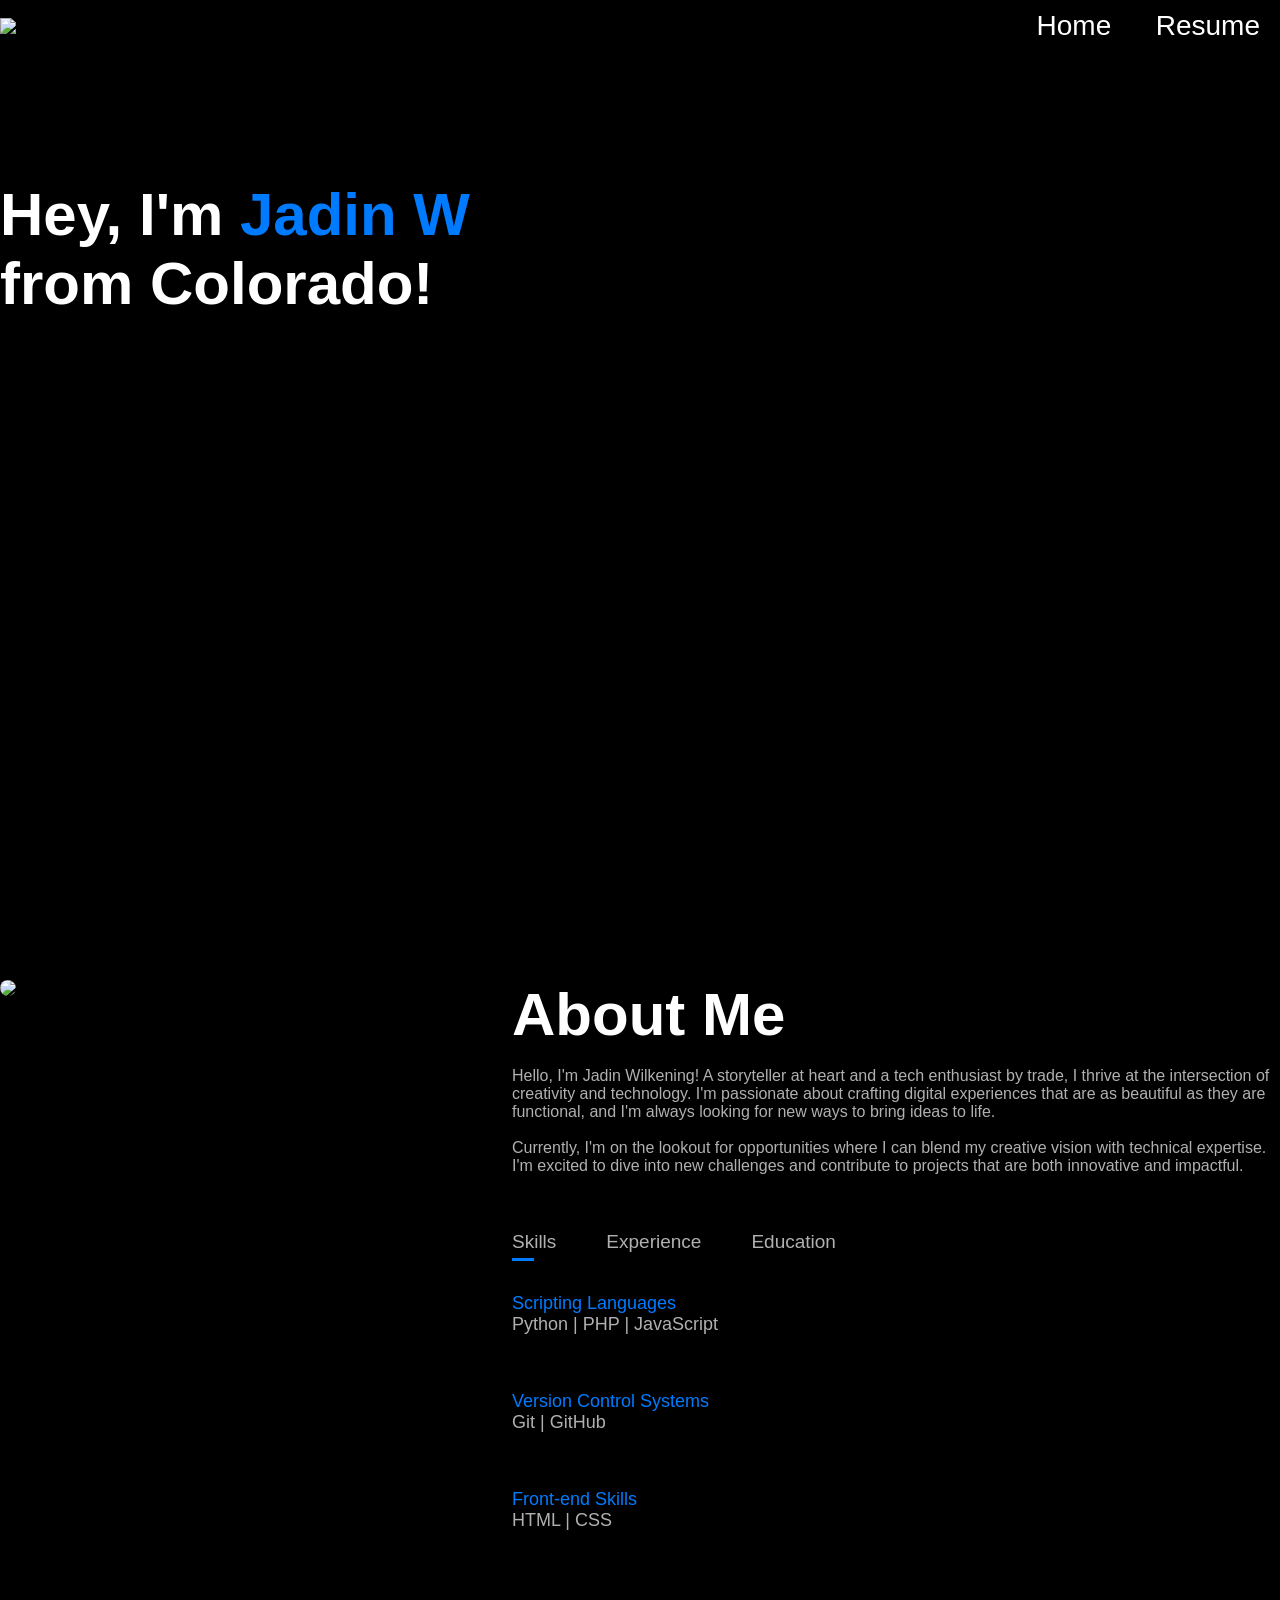
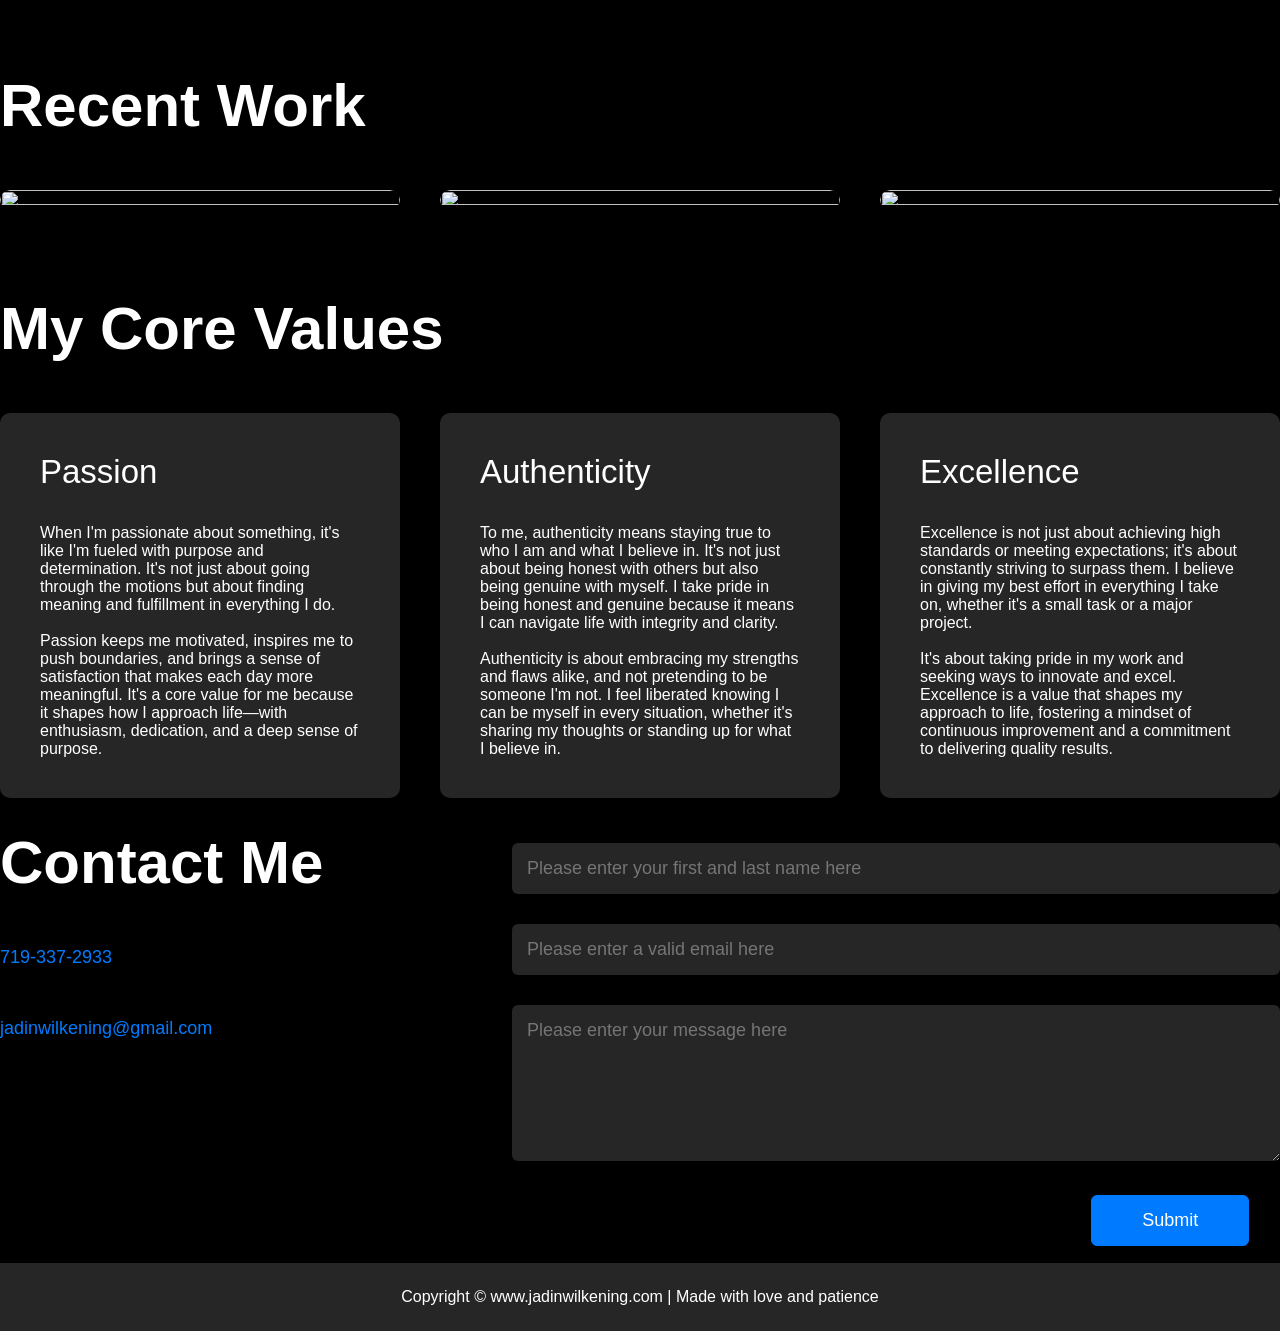
==== index.html @ 4c8c70b4 "display resume and home page only" ====
<!DOCTYPE html>
<html lang="en">
<head>
        <meta charset = "UTF-8">
        <meta http-equiv="X-UA-Compatible" content=" IE=edge">
        <meta name = "viewpoint" content ="width=device-width, initial-sc ale=1.0">
        <title>Jadin Wilkening's Website</title>
        <link rel="stylesheet" href="style.css">
        <script src="https://kit.fontawesome.com/b607d9895c.js" crossorigin="anonymous"></script>
</head>
<body>
<div id="header">
    <div class="container">
        <nav>
            <img src="pics/JW Logo Design.png" class="logo">
            <ul id="sidemenu">
                <li><a href="index.html">Home</a></li>
                <!--<li><a href="bio.html">Bio & Blog</a></li>-->
                <li><a href="resume.html">Resume</a></li>
                <!--<li><a href="projects.html">Projects</a></li>
                <li><a href="inspirations.html">Inspirations</a></li>
                <li><a href="blog.html">Blog</a></li>
                <li><a href="#contact">Contact</a></li>-->
              <!-- struggling with the small screen html features
                 <i class="fa-solid fa-xmark" onclick="closemenu()"></i>   -->
            </ul>
            <!---------- struggling with the small screen html features     
            <i class="fa-solid fa-bars" onclick="openmenu()"></i>    -->
        </nav>
        <!--Adding in a section to display a popup disclaimer message
        <div id="popup-message">
            <p>Thanks for stopping by jadinwilkening.com!<br>
            <br>This site is a work in progress as I continue to learn and improve. I appreciate your patience and understanding as I continue to enhance this page each day.<br>
            <br>If you have any feedback, feel free to let me know!</p>
            <button onclick="closePopup()">Close</button>
        </div>-->
    
        <script src="scripts.js"></script>

        <div class="header-text">
          <!-- Might add a job title later  <p>Web Developer</p> -->
            <h1>Hey, I'm <span>Jadin W</span><br> from Colorado!</h1>
        </div>
        <!--<div class="header-headshot">
            <img src="pics/JW Headshot3.png">-->
        </div>
    </div>
</div>
<!-------about section--------->
<div id="about">
    <div class="container">
        <div class="row">
            <div class="about-col-1">
                <img src="pics/JW Headshot.JPG">
            </div>
            <div class="about-col-2">
                <h1 class="sub-title">About Me</h1>
                <br><p>Hello, I'm Jadin Wilkening! A storyteller at heart and a tech enthusiast by trade, I thrive at the intersection of creativity and technology. I'm passionate about crafting digital experiences that are as beautiful as they are functional, and I'm always looking for new ways to bring ideas to life.

                    <br><br>Currently, I'm on the lookout for opportunities where I can blend my creative vision with technical expertise. I'm excited to dive into new challenges and contribute to projects that are both innovative and impactful.
                </p><br><br>

                <div class="tab-titles">
                    <p class="tab-links active-link" onclick="opentab('skills')">Skills</p>
                    <p class="tab-links"onclick="opentab('experience')">Experience</p>
                    <p class="tab-links"onclick="opentab('education')">Education</p>
                </div>
                <div class="tab-contents active-tab" id="skills">
                    <ul>
                        <li><span>Scripting Languages</span><br>Python | PHP | JavaScript</li>
                        <br><br><li><span>Version Control Systems</span><br>Git | GitHub</li>
                        <br><br><li><span>Front-end Skills</span><br>HTML | CSS </li>
                    </ul>
                </div>
                <div class="tab-contents"id="experience">
                    <ul>
                        <li>NASA | Disasters Program Intern<span><br>06/2023 - 05/2024</span></li>
                        <li>Randolph College | Presidential Ambassador<span><br>08/2022 - 05/2024</span></li>
                        <li>Randolph College | IT Help Desk Student Employee<span><br>08/2022 - 05/2024</span></li>
                        <li>NASA Proposal Writing and Evaluation Experience | Data Engineer Intern<span><br>09/2022 - 12/2022</span></li>
                        <li>London Computer Systems | Product Support Specialist<span><br>09/2021 - 03/2022</span></li>
                        <li>NASA L'Space Mission Concept Academy | Lead Business Administrator Intern<span><br>09/2021 - 12/2021</span></li>
                        <li>NASA Community College Aerospace Scholars | Project Manager Intern<span><br>08/2019 - 02/2020</span></li>
                    </ul>
                </div>
                <div class="tab-contents"id="education">
                    <ul>
                        <li><span>Randolph College | Completed 2024 </span><br> Bachelor of Science: Computer Science & Mathematics</li>
                        <br><br><li><span>Pikes Peak Community College | 2019-2021 </span><br>General Education Courses</li>
                        <br><br><li><span>The Art Institute of Colorado | 2017-2019</span><br>Media Arts & Animation</li>
                    </ul>
                </div>
            </div>
        </div>
    </div>
</div>
<!--- --------------portfolio section------------------ -->

<div id="portfolio">
    <h1 class="sub-title">Recent Work</h1>
    <div class="work-list">
        <div class="work">
            <img src="pics/JW WFH Desk.JPG">
            <div class="layer">
                <h3>www.jadinwilkening.com</h3>
                <p><br><br>Welcome to my personal website, crafted entirely from scratch! This digital portfolio showcases all my projects and serves as a central hub for my work and personal blog. With my recent web development experience, I challenged myself to build this site fully independently. 
                    <br><br>This website is a testament to my skills and growth in web development, and I’m thrilled to share it with you. Thank you for visiting, and I hope you enjoy exploring www.jadinwilkening.com</p>
                <!-- I dont think I need a learn more tab
                 <a href="https://drive.google.com/file/d/1hcOnBJPm8DzK_xiJg6b8cZF6_H8tLyKQ/view?usp=sharing"><i class="fa-solid fa-arrow-up-right-from-square"></i></a> -->
            </div>
        </div>
        <div class="work">
            <img src="pics/JW Pixar Balls.jpg">
            <div class="layer">
                <h3>STEM to Screen: <br> Exploring the Math and Science Behind Pixar's RenderMan</h3>
                <p><br><br>For my senior thesis, I delved into the transformative impact of mathematics and sciences on computer-generated animation, focusing on Pixar’s RenderMan software. Driven by my passion for the intersection of art and technology, 
                    I spent seven weeks meticulously researching and preparing this project. 
                    
                    <br><br>I examined techniques in set design, lighting, crowd simulations, 3D modeling, and hair simulations, uncovering how mathematical principles and artistic creativity converge in animation.
                    This research culminated in both an essay and a presentation, which I was honored to present at the Symposium of Artists and Scholars at Randolph College in April 2024.</p>
                <a href="https://drive.google.com/file/d/1hcOnBJPm8DzK_xiJg6b8cZF6_H8tLyKQ/view?usp=sharing"><i class="fa-solid fa-arrow-up-right-from-square"></i></a>
            </div>
            <!--<a href="projects.html" class="btn">See More</a>-->
        </div>
        <div class="work">
            <img src="pics/FDC Duality Pose.jpg">
            <div class="layer">
                <h3>Rhythms of Renewal: <br> A Student Produced Dance Concert</h3>
                <p>As President of The Dance Group at Randolph College, I played a key role in revitalizing our cherished student-produced fall dance concert. Working alongside a dedicated team, we faced the challenge of organizing and producing a collegiate-level dance performance. Together, we passionately brought forth an evening that celebrated the themes of community, rebirth, and reconnection.

                <br><br>I invite you to join us for a transformative experience, where artistry meets resilience in a celebration of unity. This performance is a testament to our unwavering commitment to the arts and our community, showcasing the profound impact of collaborative effort and artistic expression.</p>
                <a href="https://drive.google.com/file/d/1aIFrjYBA9STAyVbB8Sd0lpn72Be6n6-9/view?usp=sharing"><i class="fa-solid fa-arrow-up-right-from-square"></i></a>
            </div>
        </div>
    </div>
</div>
<!--- --------------core values section --------- -->

<div id="services">
    <div class="container">
        <h1 class="sub-title">My Core Values</h1>
        <div class="services-list">
            <div>
                <i class="fa-solid fa-dove"></i>
                <h2>Passion</h2>
                <p><br>
                    When I'm passionate about something, it's like I'm fueled with purpose and determination. It's not just about going through the motions but about finding meaning and fulfillment in everything I do. 
                    <br><br>Passion keeps me motivated, inspires me to push boundaries, and brings a sense of satisfaction that makes each day more meaningful. It's a core value for me because it shapes how I approach life—with enthusiasm, dedication, and a deep sense of purpose.  
                </p>
                <!--Not sure if I want to add the little 'learn more button yet'
                <a href="#">Learn More</a>-->
            </div>
            <div>
                <i class="fa-solid fa-face-smile"></i>
                <h2>Authenticity</h2>
                <p ><br>
                    To me, authenticity means staying true to who I am and what I believe in. It's not just about being honest with others but also being genuine with myself. I take pride in being honest and genuine because it means I can navigate life with integrity and clarity. <br><br> Authenticity is about embracing my strengths and flaws alike, and not pretending to be someone I'm not. 
                    I feel liberated knowing I can be myself in every situation, whether it's sharing my thoughts or standing up for what I believe in.  
                </p>
                <!--Not sure if I want to add the little 'learn more button yet'
                <a href="#">Learn More</a>-->
            </div>
            <div>
                <i class="fa-solid fa-ranking-star"></i>
                <h2>Excellence</h2>
                <p><br>
                    Excellence is not just about achieving high standards or meeting expectations; it's about constantly striving to surpass them. I believe in giving my best effort in everything I take on, whether it's a small task or a major project. 
                    <br><br>It's about taking pride in my work and seeking ways to innovate and excel. Excellence is a value that shapes my approach to life, fostering a mindset of continuous improvement and a commitment to delivering quality results. 
                </p>
                <!--Not sure if I want to add the little 'learn more button yet'
                <a href="#">Learn More</a>-->
            </div>
        </div>
    </div>
</div>
<!--- -------------------- contact section ---------------------------- -->
<div id="contact">
    <div id="container">
        <div class="row">
            <div class="contact-left">
                <h1 class="sub-title">Contact Me</h1>
                <p><i class="fa-solid fa-phone"></i>   719-337-2933</p>
                <p><i class="fa-regular fa-envelope"></i>   jadinwilkening@gmail.com</p>
                <br><div class="social-icons">
                    <a href="https://www.linkedin.com/in/jadinwilkening/"><i class="fa-brands fa-linkedin"></i></a>
                    <a href="https://x.com/jadinwilkening?s=21"><i class="fa-brands fa-x-twitter"></i></a>
                    <a href="https://www.instagram.com/jadinwilkening?igsh=bzlnb3hmMXVqdHZ0&utm_source=qr"><i class="fa-brands fa-instagram"></i></a>
                    <a href="https://www.tiktok.com/@jadinwilkening?_t=8nMhTRgLX5O&_r=1"><i class="fa-brands fa-tiktok"></i></a>
                    <a href="https://www.facebook.com/jadin.wilkening?mibextid=LQQJ4d"><i class="fa-brands fa-facebook"></i></a>
                    <a href="https://pin.it/1CAAz1APn"><i class="fa-brands fa-pinterest"></i></a>
                    <a href="https://open.spotify.com/playlist/6Gitu2gScVK8imSSgnOcvY?si=537473ad0ef44c93"><i class="fa-solid fa-podcast"></i></a>
                </div>
            </div>
            <div class="contact-right">
            <script src="script.js"></script>
                <form id="submit-to-google-sheet">
                    <input type="text" name="Name" placeholder="Please enter your first and last name here" required>
                    <input type="email" name="Email" placeholder="Please enter a valid email here" required>
                    <textarea name="Message" rows="6" placeholder="Please enter your message here" required></textarea>
                    <button type="submit" class="btn btn2">Submit</button>
                </form>
                <div class="spinner" id="spinner"></div>
                <script src="script.js"></script>
                <span id="msg"></span>
            </div>
        </div>
    </div>

    <div class="copyright">
        <p> Copyright &copy; www.jadinwilkening.com | Made with love and patience <i class="fa-regular fa-heart"></i> </p>
    </div>
</div>

<script>

    var tablinks = document.getElementsByClassName("tab-links");
    var tabcontents = document.getElementsByClassName("tab-contents");
    
    function opentab(tabname){
        for(tablink of tablinks){
            tablink.classList.remove("active-link");
        }
        for(tabcontent of tabcontents){
            tabcontent.classList.remove("active-tab");
        }
        event.currentTarget.classList.add("active-link");
        document.getElementById(tabname).classList.add("active-tab");
}


</script>

<script>

    var sidemenu = document.getElementById("sidemenu");

    function openmenu(){
        sidemenu.style.right= "0";
    }

    function closemenu(){
        sidemenu.style.right= "-200px";
    }
</script>
<script>
    const scriptURL = 'https://script.google.com/macros/s/AKfycbwPX01964cPPDcq7h5KiuIlE87TuwpCnG3T-VDoyzY2LSHL8Mcc45ZLJ0iFxOjZ8Dw_xw/exec'
    const form = document.forms['submit-to-google-sheet']
    const msg = document.getElementById("msg")
  
    form.addEventListener('submit', e => {
      e.preventDefault()
      fetch(scriptURL, { method: 'POST', body: new FormData(form)})
        .then(response => {
            msg.innerHTML = "Thank you! Your message has been sent successfully"
            setTimeout(function(){
                msg.innerHTML = ""
            }, 6000)            
            form.reset()
        })
        .catch(error => console.error('Error!', error.message))
    })
  </script>

</body>
</html>
---- style.css ----
*{
    margin: 0;
    padding: 0;
    font-family: 'Poppins', sans-serif;
    box-sizing:border-box;
}
html{
    scroll-behavior: smooth;
}
/*
body{
    background: #020202;
    color: #fff;
} */

#header{
    width: 100%;
    height: 100vh;
    background-image: url(pics/JW\ Headshot3.png);
    background-repeat: no-repeat;
    background-size: contain;
    background-position: right;
}
#others-header{
    width: 100%;
    height: 100vh;
    background-color: #020202;
}
.navbar{
    overflow: hidden;
    background-color: #262626;
    position: fixed;
    top: 0;
    width: 100%;
    height: fit-content;
}
.navbar a{
    display: inline-block;
    list-style: none;
    margin: 10px 20px;
    color: #B0B0B0;
    text-align: center;
    padding: 14px 16px;
    text-decoration: none;
}
.navbar a:hover{
    background: #007BFF;
    color: #020202;
}
nav{
    display: flex;
    align-items: center;
    justify-content: space-between;
    flex-wrap: wrap;
}
.logo{
    width: 240px;
}
nav ul li{
    display: inline-block;
    list-style: none;
    margin: 10px 20px;
}
nav ul li a{
    color: #fff;
    text-decoration:none;
    font-size: 28px;
    position: relative;
}
nav ul li a::after{
content: '';
width: 0%;
height: 3px;
background: #007BFF;
position: absolute;
left: 0;
bottom: -6px;
transition: 0.5s;
}
nav ul li a:hover::after{
    width: 100%;
}
/*Pop up disclaimer message */
#popup-message {
    display: none;
    position: fixed;
    top: 50%;
    left: 50%;
    transform: translate(-50%, -50%);
    background: rgba(222, 209, 209, 0.307);
    color: white;
    text-align: center;
    padding: 20px;
    border-radius: 15px;
    box-shadow: 0 4px 8px rgba(0,0,0,0.3);
    z-index: 1000;
    font-family: Arial, sans-serif;
    font-size: 21px;
}
#popup-message button {
    background-color: #f44;
    color: white;
    border: none;
    padding: 10px 20px;
    cursor: pointer;
    border-radius: 5px;
    margin-top: 10px;
}
.header-text{
    margin-top: 10%;
    font-size: 30px;
}
h1{
    font-size: 60px;
    text-align: left;
}
.others-header-text{
    font-size: 60px;
}
.header-text h1{
    font-size: 60px;
    margin-top: 20px;
}
.header-text h1 span{
    color: #007BFF;
}
/*---------about section----------*/
#about{
    padding: 80px 0;
    color: #B0B0B0;
}
.row{
    display:flex;
    justify-content: space-between;
    flex-wrap: wrap;
}
.about-col-1{
    flex-basis: 35%;
}
.about-col-1 img{
    width: 100%;
    border-radius: 15px;
}
.about-col-2{
    flex-basis: 60%;
    font-size: 16px;
}
.sub-title{
    margin-inline-start: 0%;
    font-size: 60px;
    font-weight: 600;
    color: #fff;
}
.sub-title span{
    font-size: 30px;
}
.tab-titles{
    font-size: 21px;
    display: flex;
    margin: 20px 0 40px;
}
.tab-links{
    margin-right: 50px;
    font-size: 19px;
    font-weight: 500;
    cursor: pointer;
    position: relative;
}
.tab-links::after{
    content: '';
    width: 0;
    height: 3px;
    background: #007BFF;
    position: absolute;
    left: 0;
    bottom: -8px;
    transition: 0.5s;
}
.tab-links.active-link::after{
    width: 50%;
}
.tab-contents ul li{
    list-style: none;
    margin: 10px 0;
    font-size: 18px;
}
.tab-contents ul li span{
    color: #007BFF;
    font-size: 18px;
}
.tab-contents{
    display: none;
}
.tab-contents.active-tab{
    display: block;
}

/*-----------services section-------*/

#services{
    padding: 30px 0;
}
.services-list{
    display: grid;
    grid-template-columns: repeat(auto-fit, minmax(250px, 1fr));
    grid-gap: 40px;
    margin-top: 50px;
}
.services-list div{
    background: #262626;
    padding: 40px;
    font-size: 16px;
    font-weight: 300;
    border-radius: 10px;
    transition: background 0.5s, transform 0.5s;
}
.services-list div i{
    font-size: 50px;
    margin-bottom: 30px;
}
.services-list div h2{
    font-size: 33px;
    font-weight: 500;
    margin-bottom: 15px;
}
.services-list div a{
    text-decoration: none;
    color: #fff;
    font-size: 12px;
    margin-top: 20px;
    display: inline-block;
}
.services-list div:hover{
    background: #007BFF;
    transform: translateY(-10px);
}

/* -----------portfolio -----*/

#portfolio{
    padding: 50px 0;
}
.work-list{
    display: grid;
    grid-template-columns: repeat(auto-fit, minmax(250px, 1fr));
    grid-gap: 40px;
    margin-top: 50px; 
}
.work{
    border-radius: 10px;
    position: relative;
    overflow: hidden;
}
.work img{
    width: 100%;
    height: 80%;
    object-fit: cover;
    border-radius: 10px;
    display:inline-flex;
    transition: transform 5s;
}
.layer{
    width: 100%;
    height: 0%;
    background: linear-gradient(rgba(0,0,0,0.6), #007BFF);
    border-radius: 10px;
    position: absolute;
    left: 0;
    bottom: 0;
    overflow: hidden;
    display: flex;
    align-items: center;
    justify-content: center;
    flex-direction: column;
    padding: 0 40px;
    text-align: left;
    font-size: 18px;
    transition: height 0.5s;
}
.layer h3{
    font-weight: 800;
    margin-bottom: 20px;
    text-align: center;
}
.layer a{
    margin-top: 80px;
    color: #007BFF;
    text-decoration: none;
    font-size: 18px;
    line-height: 60px;
    background: #fff;
    width: 60px;
    height: 60px;
    border-radius: 50%;
    text-align: center;
}
.work:hover img{
    transform: scale(1.1);
    box-sizing: border-box;
}
.work:hover .layer{
    position: absolute;
    top: 0;
    left: 0;
    width: 100%;
    height: 85%;
}
.btn{
    display: block;
    margin: 50px auto;
    width: fit-content;
    border: 1px solid #007BFF;
    padding: 14px 50px;
    border-radius: 6px;
    text-decoration: none;
    color: #fff;
    transition: background 0.5s;
}
.btn:hover{
    background: #D3D3D3;
}

/*----------contact section-----------*/

.contact-left{
    flex-basis: 35%;
}
.contact-right{
    flex-basis: 60%;
}
.contact-left p{
    margin-top: 50px;
}
.contact-left p{
    color: #007BFF;
    margin-right: 15px;
    font-size: 18px;
}
.social-icons{
    margin-top: 30px;
}
.social-icons a{
    text-decoration: none;
    font-size: 20px;
    margin-right: 15px;
    color: #D3D3D3;
    display: inline-block;
    transition: transform 0.5s;
}
.social-icons a:hover{
    color: #007BFF;
    transform: translateY(-5px);
}
.btn.btn2{
    margin-bottom: 10% ;
    font-size: large;
    margin-top: 2%;
    margin-right: 4%;
    background: #007BFF;
}
.spinner {
    display: none;
    width: 50px;
    height: 50px;
    border: 6px solid #ccc;
    border-top: 6px solid #1d72b8;
    border-radius: 50%;
    animation: spin 1s linear infinite;
    position: fixed;
    top: 50%;
    left: 50%;
    transform: translate(-50%, -50%);
  }
@keyframes spin {
    0% { transform: rotate(0deg); }
    100% { transform: rotate(360deg); }
}
.contact-right form{
    width: 100%;
}
form input, form textarea{
    width: 100%;
    border: 0;
    outline: none;
    background: #262626;
    padding: 15px;
    margin: 15px 0;
    color: #fff;
    font-size: 18px;
    border-radius: 6px;
}
form btn2{
    padding: 14px 60px;
    font-size: 18px;
    margin-top: 20px;
    cursor: pointer;
}
.copyright{
    width: 100%;
    text-align: center;
    padding: 25px 0;
    background: #262626;
    font-weight: 300;
    margin-top: 20px;
}
.copyright i{
    color: #007BFF;
}
/*------------- small screen css -------------- */
/*----------------Unsure why the css not working :(---------- 
nav .fas{
    display: none;
}

@media only screen  and (max-width: 600px){
    #header{
        background-image: url(Pics/Untitled\ design.png);
    }
    .header-text{
        margin-top: 100%;
        font-size: 16px;
    }
    .header-text h1{
        font-size: 30px;
    }
    nav .fas{
        display: block;
        font-size: 25px;
    }
    nav ul{
        background: #007BFF;
        position: fixed;
        top: 0;
        right: -200px;
        width: 200px;
        height: 100vh;
        padding-top: 50px;
        z-index: 2;
        transition: right 0.5s;
    }
    nav ul li{
        display: block;
        margin: 25px;
    }
    nav ul .fas{
        position: absolute;
        top: 25px;
        left: 25px;
        cursor: pointer;
    }
    .sub-title{
        font-size: 40px;
    }
    .about-col-1, .about-col-2{
        flex-basis: 100%;
    }
    .about-col-1{
        margin-bottom: 30px;
    }
    .about-col-2{
        font-size: 14px;
    }
    .tab-links{
        font-size: 16px;
        margin-right: 20px;
    }
    .contact-left, .contact-right{
        flex-basis: 100%;
    }
    .copyright{
        font-size: 14px;
    }
}
    ------------*/
#msg{
    color: 007BFF;
    margin-top: -80px;
    display: block;
    font-size: 16pt;
    text-align: left;
    background-color: #007BFF;
}
main-content{
    min-height:100vh ;
    width: 80%;
    margin: 4rem auto;}
/*-------------------- resume tab ---*/
body {
    background-color: #000; /* Black background for the rest of the site */
    color: #fff; /* White text color for readability */
    font-family: Arial, sans-serif;
    margin: 0;
    padding: 0;
}

.resume-container {
    display: flex;
    justify-content: center;
    align-items: center;
    min-height: 100vh; /* Full height viewport */
}

.resume-content {
    background-color: #fff; /* White background for the resume */
    color: #000; /* Black text color for the resume */
    width: 80%;
    max-width: 800px;
    padding: 20px;
    box-shadow: 0 0 10px rgba(0, 0, 0, 0.5); /* Add a subtle shadow for better readability */
    border-radius: 8px; /* Optional: Rounded corners */
}

/*----bio section ---*/
.bio-container {
    display: flex;
    justify-content: center;
    align-items: center;
    min-height: 100vh; /* Full height of viewport */
    padding: 20px;
}

.bio-content {
    color: #fff; /* Black text for the bio */
    width: 80%;
    max-width: 800px;
    padding: 20px;
    box-shadow: 0 0 10px rgba(0, 0, 0, 0.5); /* Subtle shadow */
    border-radius: 8px; /* Rounded corners */
}

.bio-text p {
    margin: 10px 0;
}

.photo-gallery {
    margin-top: 20px;
}

.photo-gallery h2 {
    text-align: center;
    color: #000; /* Black text for section title */
}

.gallery-grid {
    display: grid;
    grid-template-columns: repeat(auto-fill, minmax(200px, 1fr)); /* Responsive grid */
    gap: 10px;
}

.gallery-grid img {
    width: 100%;
    height: auto;
    border-radius: 8px; /* Rounded corners for images */
}

/* Projects Page */

/* General Styles */
body {
    font-family: Arial, sans-serif;
    margin: 0;
    padding: 0;
}

/* Filters */
#filters {
    text-align: center;
    margin: 20px;
}

.filter-btn {
    padding: 10px 20px;
    margin: 5px;
    border: none;
    background-color:#262626;
    color: white;
    cursor: pointer;
}

.filter-btn:hover {
    background-color: #0056b3;
}

/* Masonry Grid Layout */
.masonry-grid {
    column-count: 3;
    column-gap: 20px;
    padding: 20px;
}

.project-card {
    background-color: #000;
    margin-bottom: 20px;
    padding: 15px;
    border-radius: 5px;
    display: inline-block;
    width: 100%;
    box-sizing: border-box;
    transition: transform 0.3s;
    break-inside: avoid;
}

.project-card:hover {
    transform: scale(1.03);
}

.project-card img {
    width: 100%;
    height: auto;
    border-radius: 5px;
}

.project-card h3 {
    margin: 15px 0;
    font-size: 1.25rem;
    text-align: center;
}

.cta-button {
    display: block;
    width: 100%;
    padding: 10px 0;
    background-color: #000;
    color: white;
    text-align: center;
    border-radius: 5px;
    margin-top: 10px;
    text-decoration: none;
}

.cta-button:hover {
    background-color: #0056b3;
}

/* Card Sizes */
.project-card.large {
    height: 400px;
}

.project-card.medium {
    height: 300px;
}

/* Modal Styles */
.modal {
    display: none; /* Hidden by default */
    position: fixed;
    z-index: 999;
    left: 0;
    top: 0;
    width: 100%;
    height: 100%;
    background-color: rgba(0, 0, 0, 0.7);
    justify-content: center;
    align-items: center;
}

.modal-content {
    background-color: #262626;
    padding: 20px;
    border-radius: 5px;
    max-width: 600px;
    margin: auto;
    position: relative;
}

.close-btn {
    position: absolute;
    top: 10px;
    right: 20px;
    font-size: 1.5rem;
    cursor: pointer;
}
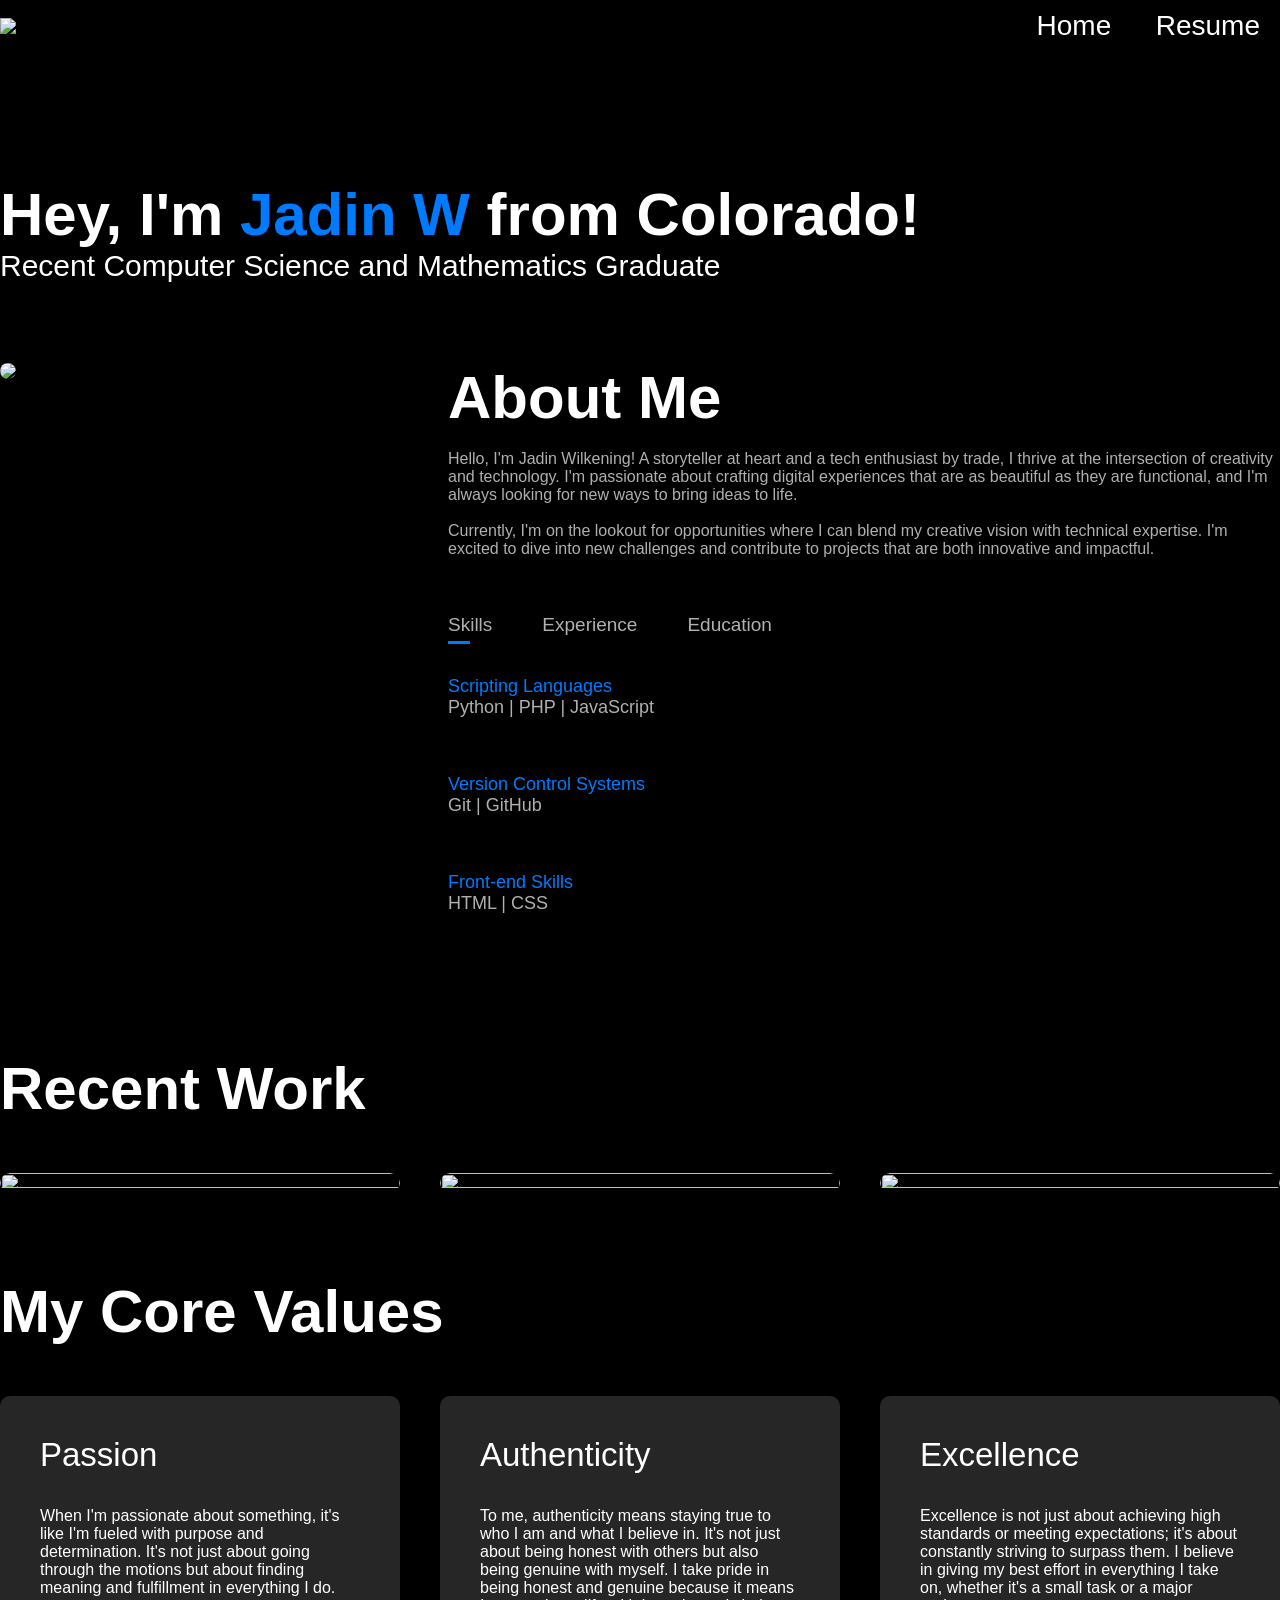
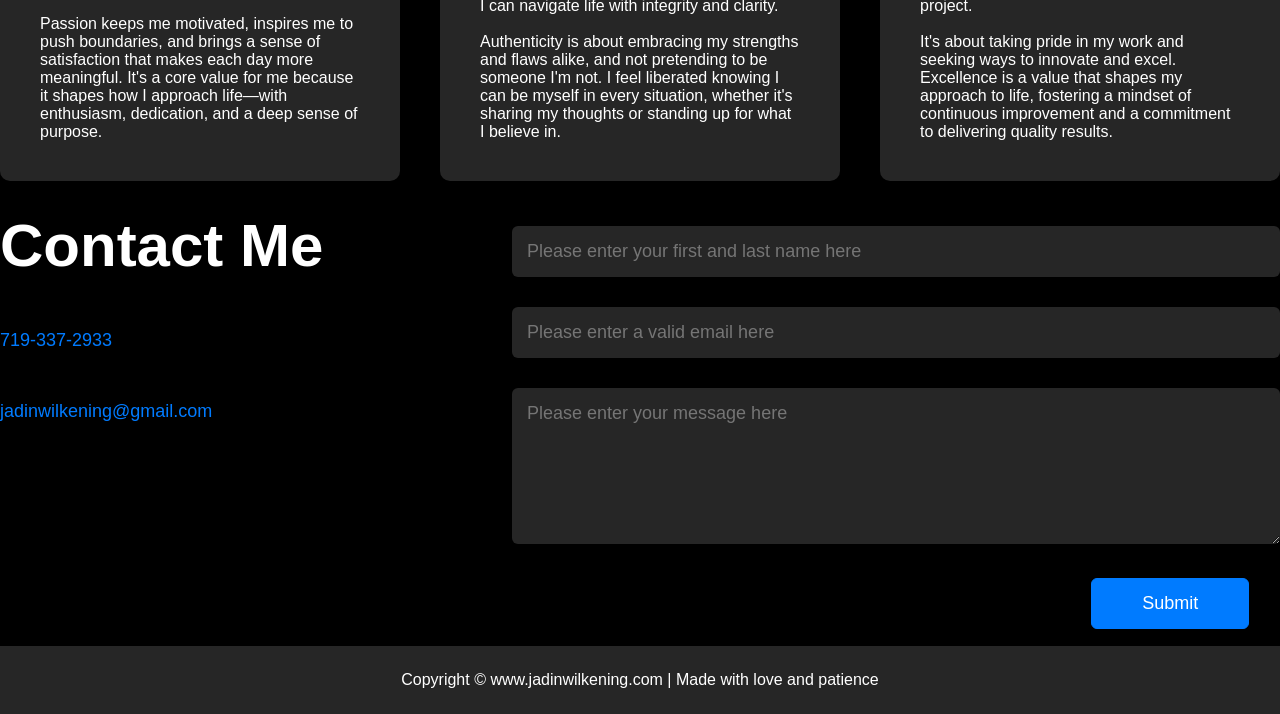
==== commit 94d4af95: "smaller pics" ====
--- a/index.html
+++ b/index.html
@@ -8,6 +8,7 @@
         <link rel="stylesheet" href="style.css">
         <script src="https://kit.fontawesome.com/b607d9895c.js" crossorigin="anonymous"></script>
 </head>
+
 <body>
 <div id="header">
     <div class="container">
@@ -15,43 +16,24 @@
             <img src="pics/JW Logo Design.png" class="logo">
             <ul id="sidemenu">
                 <li><a href="index.html">Home</a></li>
-                <!--<li><a href="bio.html">Bio & Blog</a></li>-->
                 <li><a href="resume.html">Resume</a></li>
-                <!--<li><a href="projects.html">Projects</a></li>
-                <li><a href="inspirations.html">Inspirations</a></li>
-                <li><a href="blog.html">Blog</a></li>
-                <li><a href="#contact">Contact</a></li>-->
-              <!-- struggling with the small screen html features
-                 <i class="fa-solid fa-xmark" onclick="closemenu()"></i>   -->
             </ul>
-            <!---------- struggling with the small screen html features     
-            <i class="fa-solid fa-bars" onclick="openmenu()"></i>    -->
-        </nav>
-        <!--Adding in a section to display a popup disclaimer message
-        <div id="popup-message">
-            <p>Thanks for stopping by jadinwilkening.com!<br>
-            <br>This site is a work in progress as I continue to learn and improve. I appreciate your patience and understanding as I continue to enhance this page each day.<br>
-            <br>If you have any feedback, feel free to let me know!</p>
-            <button onclick="closePopup()">Close</button>
-        </div>-->
-    
+        </nav>    
         <script src="scripts.js"></script>
-
         <div class="header-text">
-          <!-- Might add a job title later  <p>Web Developer</p> -->
-            <h1>Hey, I'm <span>Jadin W</span><br> from Colorado!</h1>
-        </div>
-        <!--<div class="header-headshot">
-            <img src="pics/JW Headshot3.png">-->
-        </div>
-    </div>
-</div>
+            <h1>Hey, I'm <span>Jadin W</span> from Colorado!</h1>
+            <p>Recent Computer Science and Mathematics Graduate</p>
+        </div>
+    </div>
+</div>
+
 <!-------about section--------->
+
 <div id="about">
     <div class="container">
         <div class="row">
             <div class="about-col-1">
-                <img src="pics/JW Headshot.JPG">
+                <img src="pics/JW Headshot.JPG" class="headshot">
             </div>
             <div class="about-col-2">
                 <h1 class="sub-title">About Me</h1>
@@ -61,9 +43,9 @@
                 </p><br><br>
 
                 <div class="tab-titles">
-                    <p class="tab-links active-link" onclick="opentab('skills')">Skills</p>
-                    <p class="tab-links"onclick="opentab('experience')">Experience</p>
-                    <p class="tab-links"onclick="opentab('education')">Education</p>
+                    <h2 class="tab-links active-link" onmouseover="opentab('skills')">Skills</h2>
+                    <p class="tab-links"onmouseover="opentab('experience')">Experience</p>
+                    <p class="tab-links"onmouseover="opentab('education')">Education</p>
                 </div>
                 <div class="tab-contents active-tab" id="skills">
                     <ul>
@@ -74,13 +56,13 @@
                 </div>
                 <div class="tab-contents"id="experience">
                     <ul>
-                        <li>NASA | Disasters Program Intern<span><br>06/2023 - 05/2024</span></li>
-                        <li>Randolph College | Presidential Ambassador<span><br>08/2022 - 05/2024</span></li>
-                        <li>Randolph College | IT Help Desk Student Employee<span><br>08/2022 - 05/2024</span></li>
-                        <li>NASA Proposal Writing and Evaluation Experience | Data Engineer Intern<span><br>09/2022 - 12/2022</span></li>
-                        <li>London Computer Systems | Product Support Specialist<span><br>09/2021 - 03/2022</span></li>
-                        <li>NASA L'Space Mission Concept Academy | Lead Business Administrator Intern<span><br>09/2021 - 12/2021</span></li>
-                        <li>NASA Community College Aerospace Scholars | Project Manager Intern<span><br>08/2019 - 02/2020</span></li>
+                        <li>NASA | Disasters Program Intern<span><br>June 2023 - May 2024</span></li>
+                        <li>Randolph College | Presidential Ambassador<span><br>August 2022 - May 2024</span></li>
+                        <li>Randolph College | IT Help Desk Student Employee<span><br>August 2022 - May 2024</span></li>
+                        <li>NASA Proposal Writing and Evaluation Experience | Data Engineer Intern<span><br>September 2022 - December 2022</span></li>
+                        <li>London Computer Systems | Product Support Specialist<span><br>September 2021 - March 2022</span></li>
+                        <li>NASA L'Space Mission Concept Academy | Lead Business Administrator Intern<span><br>September 2021 - December 2021</span></li>
+                        <li>NASA Community College Aerospace Scholars | Project Manager Intern<span><br>August 2019 - February 2020</span></li>
                     </ul>
                 </div>
                 <div class="tab-contents"id="education">
@@ -94,6 +76,7 @@
         </div>
     </div>
 </div>
+
 <!--- --------------portfolio section------------------ -->
 
 <div id="portfolio">
@@ -105,8 +88,6 @@
                 <h3>www.jadinwilkening.com</h3>
                 <p><br><br>Welcome to my personal website, crafted entirely from scratch! This digital portfolio showcases all my projects and serves as a central hub for my work and personal blog. With my recent web development experience, I challenged myself to build this site fully independently. 
                     <br><br>This website is a testament to my skills and growth in web development, and I’m thrilled to share it with you. Thank you for visiting, and I hope you enjoy exploring www.jadinwilkening.com</p>
-                <!-- I dont think I need a learn more tab
-                 <a href="https://drive.google.com/file/d/1hcOnBJPm8DzK_xiJg6b8cZF6_H8tLyKQ/view?usp=sharing"><i class="fa-solid fa-arrow-up-right-from-square"></i></a> -->
             </div>
         </div>
         <div class="work">
@@ -119,8 +100,7 @@
                     <br><br>I examined techniques in set design, lighting, crowd simulations, 3D modeling, and hair simulations, uncovering how mathematical principles and artistic creativity converge in animation.
                     This research culminated in both an essay and a presentation, which I was honored to present at the Symposium of Artists and Scholars at Randolph College in April 2024.</p>
                 <a href="https://drive.google.com/file/d/1hcOnBJPm8DzK_xiJg6b8cZF6_H8tLyKQ/view?usp=sharing"><i class="fa-solid fa-arrow-up-right-from-square"></i></a>
-            </div>
-            <!--<a href="projects.html" class="btn">See More</a>-->
+            </div>           
         </div>
         <div class="work">
             <img src="pics/FDC Duality Pose.jpg">
@@ -134,6 +114,7 @@
         </div>
     </div>
 </div>
+
 <!--- --------------core values section --------- -->
 
 <div id="services">
@@ -147,8 +128,6 @@
                     When I'm passionate about something, it's like I'm fueled with purpose and determination. It's not just about going through the motions but about finding meaning and fulfillment in everything I do. 
                     <br><br>Passion keeps me motivated, inspires me to push boundaries, and brings a sense of satisfaction that makes each day more meaningful. It's a core value for me because it shapes how I approach life—with enthusiasm, dedication, and a deep sense of purpose.  
                 </p>
-                <!--Not sure if I want to add the little 'learn more button yet'
-                <a href="#">Learn More</a>-->
             </div>
             <div>
                 <i class="fa-solid fa-face-smile"></i>
@@ -157,8 +136,6 @@
                     To me, authenticity means staying true to who I am and what I believe in. It's not just about being honest with others but also being genuine with myself. I take pride in being honest and genuine because it means I can navigate life with integrity and clarity. <br><br> Authenticity is about embracing my strengths and flaws alike, and not pretending to be someone I'm not. 
                     I feel liberated knowing I can be myself in every situation, whether it's sharing my thoughts or standing up for what I believe in.  
                 </p>
-                <!--Not sure if I want to add the little 'learn more button yet'
-                <a href="#">Learn More</a>-->
             </div>
             <div>
                 <i class="fa-solid fa-ranking-star"></i>
@@ -167,8 +144,6 @@
                     Excellence is not just about achieving high standards or meeting expectations; it's about constantly striving to surpass them. I believe in giving my best effort in everything I take on, whether it's a small task or a major project. 
                     <br><br>It's about taking pride in my work and seeking ways to innovate and excel. Excellence is a value that shapes my approach to life, fostering a mindset of continuous improvement and a commitment to delivering quality results. 
                 </p>
-                <!--Not sure if I want to add the little 'learn more button yet'
-                <a href="#">Learn More</a>-->
             </div>
         </div>
     </div>
--- a/style.css
+++ b/style.css
@@ -7,18 +7,17 @@
 html{
     scroll-behavior: smooth;
 }
-/*
-body{
-    background: #020202;
-    color: #fff;
-} */
-
+.headshot {
+    width: 150px;
+    height: auto;
+    margin-bottom: 15px;
+}
 #header{
     width: 100%;
-    height: 100vh;
+    height: 90%;
     background-image: url(pics/JW\ Headshot3.png);
     background-repeat: no-repeat;
-    background-size: contain;
+    background-size: 40%;
     background-position: right;
 }
 #others-header{
@@ -80,32 +79,6 @@
 nav ul li a:hover::after{
     width: 100%;
 }
-/*Pop up disclaimer message */
-#popup-message {
-    display: none;
-    position: fixed;
-    top: 50%;
-    left: 50%;
-    transform: translate(-50%, -50%);
-    background: rgba(222, 209, 209, 0.307);
-    color: white;
-    text-align: center;
-    padding: 20px;
-    border-radius: 15px;
-    box-shadow: 0 4px 8px rgba(0,0,0,0.3);
-    z-index: 1000;
-    font-family: Arial, sans-serif;
-    font-size: 21px;
-}
-#popup-message button {
-    background-color: #f44;
-    color: white;
-    border: none;
-    padding: 10px 20px;
-    cursor: pointer;
-    border-radius: 5px;
-    margin-top: 10px;
-}
 .header-text{
     margin-top: 10%;
     font-size: 30px;
@@ -124,7 +97,9 @@
 .header-text h1 span{
     color: #007BFF;
 }
+
 /*---------about section----------*/
+
 #about{
     padding: 80px 0;
     color: #B0B0B0;
@@ -135,14 +110,14 @@
     flex-wrap: wrap;
 }
 .about-col-1{
-    flex-basis: 35%;
+    flex-basis: 30%;
 }
 .about-col-1 img{
     width: 100%;
     border-radius: 15px;
 }
 .about-col-2{
-    flex-basis: 60%;
+    flex-basis: 65%;
     font-size: 16px;
 }
 .sub-title{
@@ -406,72 +381,6 @@
 .copyright i{
     color: #007BFF;
 }
-/*------------- small screen css -------------- */
-/*----------------Unsure why the css not working :(---------- 
-nav .fas{
-    display: none;
-}
-
-@media only screen  and (max-width: 600px){
-    #header{
-        background-image: url(Pics/Untitled\ design.png);
-    }
-    .header-text{
-        margin-top: 100%;
-        font-size: 16px;
-    }
-    .header-text h1{
-        font-size: 30px;
-    }
-    nav .fas{
-        display: block;
-        font-size: 25px;
-    }
-    nav ul{
-        background: #007BFF;
-        position: fixed;
-        top: 0;
-        right: -200px;
-        width: 200px;
-        height: 100vh;
-        padding-top: 50px;
-        z-index: 2;
-        transition: right 0.5s;
-    }
-    nav ul li{
-        display: block;
-        margin: 25px;
-    }
-    nav ul .fas{
-        position: absolute;
-        top: 25px;
-        left: 25px;
-        cursor: pointer;
-    }
-    .sub-title{
-        font-size: 40px;
-    }
-    .about-col-1, .about-col-2{
-        flex-basis: 100%;
-    }
-    .about-col-1{
-        margin-bottom: 30px;
-    }
-    .about-col-2{
-        font-size: 14px;
-    }
-    .tab-links{
-        font-size: 16px;
-        margin-right: 20px;
-    }
-    .contact-left, .contact-right{
-        flex-basis: 100%;
-    }
-    .copyright{
-        font-size: 14px;
-    }
-}
-    ------------*/
 #msg{
     color: 007BFF;
     margin-top: -80px;
@@ -484,10 +393,12 @@
     min-height:100vh ;
     width: 80%;
     margin: 4rem auto;}
-/*-------------------- resume tab ---*/
+
+/*--------- resume tab --------------*/
+
 body {
-    background-color: #000; /* Black background for the rest of the site */
-    color: #fff; /* White text color for readability */
+    background-color: #000; 
+    color: #fff; 
     font-family: Arial, sans-serif;
     margin: 0;
     padding: 0;
@@ -497,77 +408,70 @@
     display: flex;
     justify-content: center;
     align-items: center;
-    min-height: 100vh; /* Full height viewport */
+    min-height: 100vh; 
 }
 
 .resume-content {
-    background-color: #fff; /* White background for the resume */
-    color: #000; /* Black text color for the resume */
+    background-color: #fff; 
+    color: #000;
     width: 80%;
     max-width: 800px;
     padding: 20px;
-    box-shadow: 0 0 10px rgba(0, 0, 0, 0.5); /* Add a subtle shadow for better readability */
-    border-radius: 8px; /* Optional: Rounded corners */
+    box-shadow: 0 0 10px rgba(0, 0, 0, 0.5);
+    border-radius: 8px; 
 }
 
 /*----bio section ---*/
+
 .bio-container {
     display: flex;
     justify-content: center;
     align-items: center;
-    min-height: 100vh; /* Full height of viewport */
+    min-height: 100vh;
     padding: 20px;
 }
 
 .bio-content {
-    color: #fff; /* Black text for the bio */
+    color: #fff;
     width: 80%;
     max-width: 800px;
     padding: 20px;
-    box-shadow: 0 0 10px rgba(0, 0, 0, 0.5); /* Subtle shadow */
-    border-radius: 8px; /* Rounded corners */
-}
-
+    box-shadow: 0 0 10px rgba(0, 0, 0, 0.5);
+    border-radius: 8px;
+}
 .bio-text p {
     margin: 10px 0;
 }
-
 .photo-gallery {
     margin-top: 20px;
 }
-
 .photo-gallery h2 {
     text-align: center;
-    color: #000; /* Black text for section title */
-}
-
+    color: #000;
+}
 .gallery-grid {
     display: grid;
-    grid-template-columns: repeat(auto-fill, minmax(200px, 1fr)); /* Responsive grid */
+    grid-template-columns: repeat(auto-fill, minmax(200px, 1fr));
     gap: 10px;
 }
 
 .gallery-grid img {
     width: 100%;
     height: auto;
-    border-radius: 8px; /* Rounded corners for images */
+    border-radius: 8px; 
 }
 
 /* Projects Page */
 
-/* General Styles */
 body {
     font-family: Arial, sans-serif;
     margin: 0;
     padding: 0;
 }
-
-/* Filters */
 #filters {
     text-align: center;
     margin: 20px;
 }
-
 .filter-btn {
     padding: 10px 20px;
     margin: 5px;
@@ -576,18 +480,14 @@
     color: white;
     cursor: pointer;
 }
-
 .filter-btn:hover {
     background-color: #0056b3;
 }
-
-/* Masonry Grid Layout */
 .masonry-grid {
     column-count: 3;
     column-gap: 20px;
     padding: 20px;
 }
-
 .project-card {
     background-color: #000;
     margin-bottom: 20px;
@@ -599,23 +499,19 @@
     transition: transform 0.3s;
     break-inside: avoid;
 }
-
 .project-card:hover {
     transform: scale(1.03);
 }
-
 .project-card img {
     width: 100%;
     height: auto;
     border-radius: 5px;
 }
-
 .project-card h3 {
     margin: 15px 0;
     font-size: 1.25rem;
     text-align: center;
 }
-
 .cta-button {
     display: block;
     width: 100%;
@@ -627,23 +523,17 @@
     margin-top: 10px;
     text-decoration: none;
 }
-
 .cta-button:hover {
     background-color: #0056b3;
 }
-
-/* Card Sizes */
 .project-card.large {
     height: 400px;
 }
-
 .project-card.medium {
     height: 300px;
 }
-
-/* Modal Styles */
 .modal {
-    display: none; /* Hidden by default */
+    display: none;
     position: fixed;
     z-index: 999;
     left: 0;
@@ -654,7 +544,6 @@
     justify-content: center;
     align-items: center;
 }
-
 .modal-content {
     background-color: #262626;
     padding: 20px;
@@ -663,11 +552,10 @@
     margin: auto;
     position: relative;
 }
-
 .close-btn {
     position: absolute;
     top: 10px;
     right: 20px;
     font-size: 1.5rem;
     cursor: pointer;
-}
+}
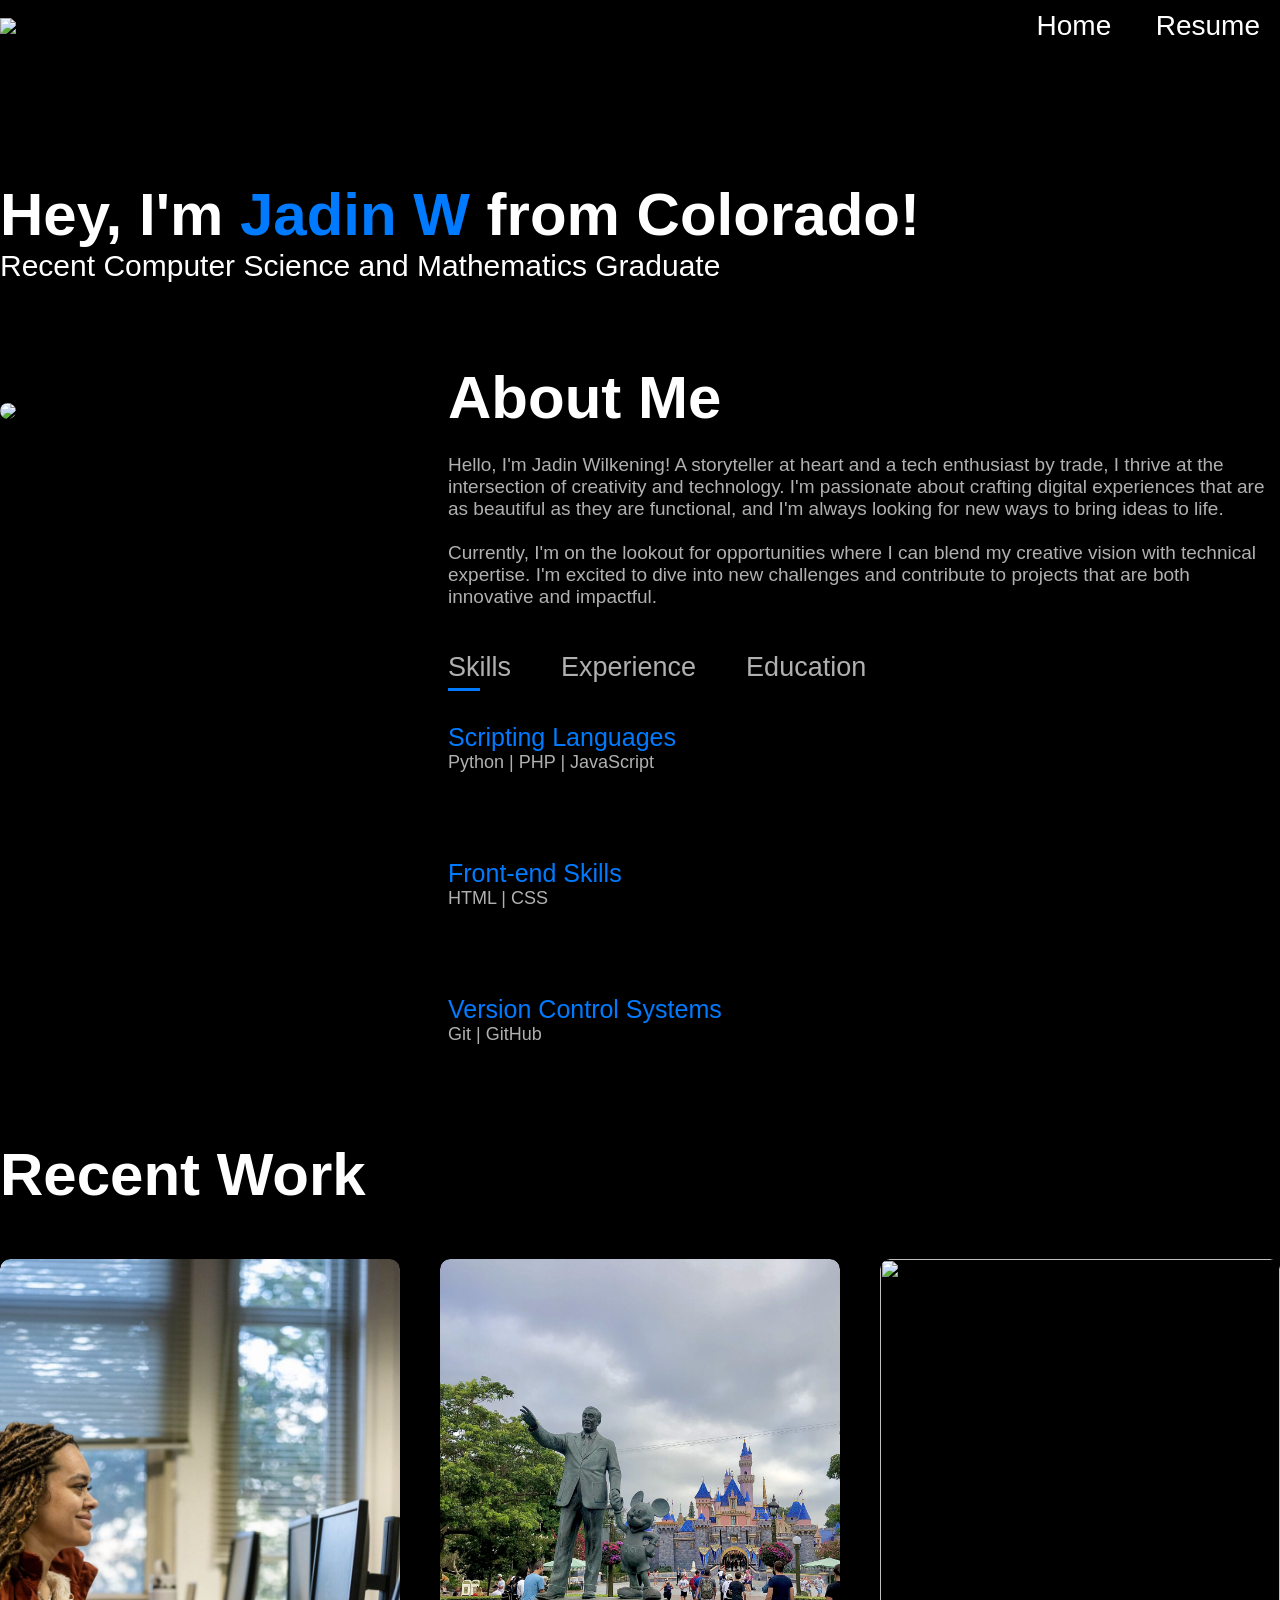
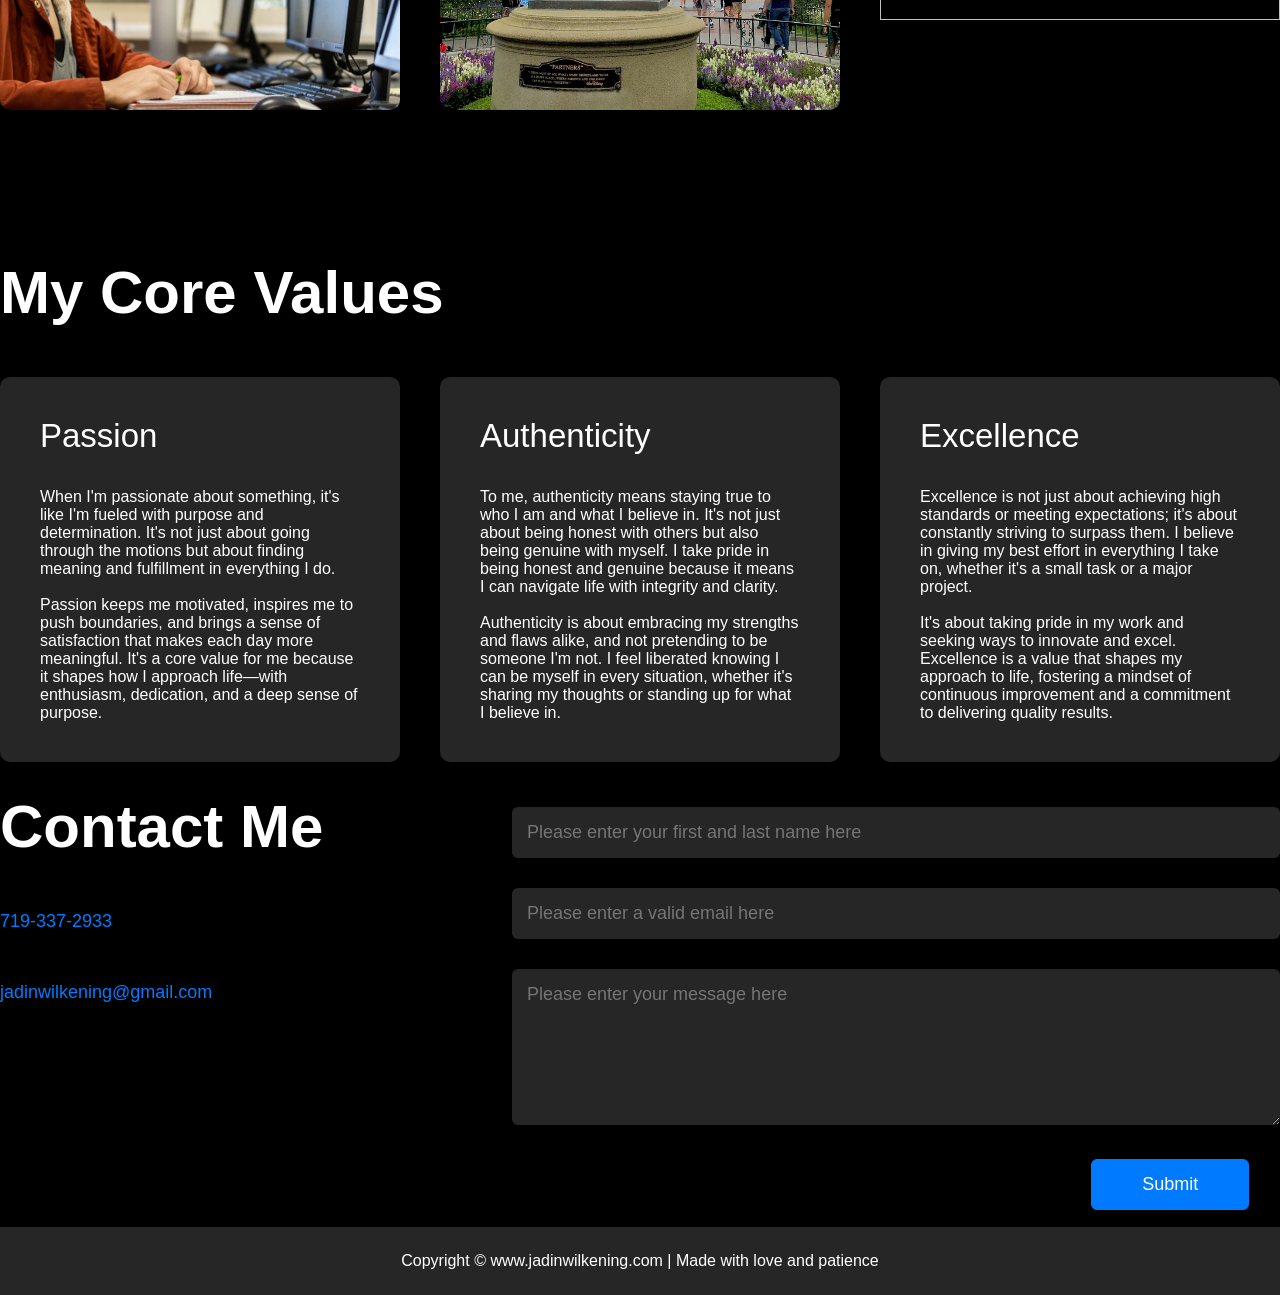
==== commit 34fe57ca: "most updated" ====
--- a/index.html
+++ b/index.html
@@ -43,15 +43,15 @@
                 </p><br><br>
 
                 <div class="tab-titles">
-                    <h2 class="tab-links active-link" onmouseover="opentab('skills')">Skills</h2>
+                    <p class="tab-links active-link" onmouseover="opentab('skills')">Skills</p>
                     <p class="tab-links"onmouseover="opentab('experience')">Experience</p>
                     <p class="tab-links"onmouseover="opentab('education')">Education</p>
                 </div>
                 <div class="tab-contents active-tab" id="skills">
                     <ul>
                         <li><span>Scripting Languages</span><br>Python | PHP | JavaScript</li>
-                        <br><br><li><span>Version Control Systems</span><br>Git | GitHub</li>
-                        <br><br><li><span>Front-end Skills</span><br>HTML | CSS </li>
+                        <br><br><br><li><span>Front-end Skills</span><br>HTML | CSS </li>
+                        <br><br><br><li><span>Version Control Systems</span><br>Git | GitHub</li>
                     </ul>
                 </div>
                 <div class="tab-contents"id="experience">
@@ -83,7 +83,7 @@
     <h1 class="sub-title">Recent Work</h1>
     <div class="work-list">
         <div class="work">
-            <img src="pics/JW WFH Desk.JPG">
+            <img src="pics/ClassWeirdSmile.JPG">
             <div class="layer">
                 <h3>www.jadinwilkening.com</h3>
                 <p><br><br>Welcome to my personal website, crafted entirely from scratch! This digital portfolio showcases all my projects and serves as a central hub for my work and personal blog. With my recent web development experience, I challenged myself to build this site fully independently. 
@@ -91,15 +91,15 @@
             </div>
         </div>
         <div class="work">
-            <img src="pics/JW Pixar Balls.jpg">
+            <img src="pics/Disney.jpg">
             <div class="layer">
-                <h3>STEM to Screen: <br> Exploring the Math and Science Behind Pixar's RenderMan</h3>
+                <h3><br>STEM to Screen: <br> Exploring the Math and Science Behind Pixar's RenderMan</h3>
                 <p><br><br>For my senior thesis, I delved into the transformative impact of mathematics and sciences on computer-generated animation, focusing on Pixar’s RenderMan software. Driven by my passion for the intersection of art and technology, 
                     I spent seven weeks meticulously researching and preparing this project. 
                     
                     <br><br>I examined techniques in set design, lighting, crowd simulations, 3D modeling, and hair simulations, uncovering how mathematical principles and artistic creativity converge in animation.
                     This research culminated in both an essay and a presentation, which I was honored to present at the Symposium of Artists and Scholars at Randolph College in April 2024.</p>
-                <a href="https://drive.google.com/file/d/1hcOnBJPm8DzK_xiJg6b8cZF6_H8tLyKQ/view?usp=sharing"><i class="fa-solid fa-arrow-up-right-from-square"></i></a>
+                <!--<a href="https://drive.google.com/file/d/1hcOnBJPm8DzK_xiJg6b8cZF6_H8tLyKQ/view?usp=sharing"><i class="fa-solid fa-arrow-up-right-from-square"></i></a>-->
             </div>           
         </div>
         <div class="work">
@@ -109,7 +109,7 @@
                 <p>As President of The Dance Group at Randolph College, I played a key role in revitalizing our cherished student-produced fall dance concert. Working alongside a dedicated team, we faced the challenge of organizing and producing a collegiate-level dance performance. Together, we passionately brought forth an evening that celebrated the themes of community, rebirth, and reconnection.
 
                 <br><br>I invite you to join us for a transformative experience, where artistry meets resilience in a celebration of unity. This performance is a testament to our unwavering commitment to the arts and our community, showcasing the profound impact of collaborative effort and artistic expression.</p>
-                <a href="https://drive.google.com/file/d/1aIFrjYBA9STAyVbB8Sd0lpn72Be6n6-9/view?usp=sharing"><i class="fa-solid fa-arrow-up-right-from-square"></i></a>
+                <!--<a href="https://drive.google.com/file/d/1aIFrjYBA9STAyVbB8Sd0lpn72Be6n6-9/view?usp=sharing"><i class="fa-solid fa-arrow-up-right-from-square"></i></a>-->
             </div>
         </div>
     </div>
--- a/style.css
+++ b/style.css
@@ -8,7 +8,7 @@
     scroll-behavior: smooth;
 }
 .headshot {
-    width: 150px;
+    width: 90px;
     height: auto;
     margin-bottom: 15px;
 }
@@ -17,8 +17,8 @@
     height: 90%;
     background-image: url(pics/JW\ Headshot3.png);
     background-repeat: no-repeat;
-    background-size: 40%;
-    background-position: right;
+    background-size: 35%;
+    background-position: calc(100% - 80px) top;
 }
 #others-header{
     width: 100%;
@@ -53,7 +53,7 @@
     flex-wrap: wrap;
 }
 .logo{
-    width: 240px;
+    width: 200px;
 }
 nav ul li{
     display: inline-block;
@@ -84,7 +84,7 @@
     font-size: 30px;
 }
 h1{
-    font-size: 60px;
+    font-size: 50px;
     text-align: left;
 }
 .others-header-text{
@@ -113,12 +113,13 @@
     flex-basis: 30%;
 }
 .about-col-1 img{
+    margin-top: 30pt;
     width: 100%;
     border-radius: 15px;
 }
 .about-col-2{
     flex-basis: 65%;
-    font-size: 16px;
+    font-size: 19px;
 }
 .sub-title{
     margin-inline-start: 0%;
@@ -130,9 +131,11 @@
     font-size: 30px;
 }
 .tab-titles{
-    font-size: 21px;
     display: flex;
-    margin: 20px 0 40px;
+    margin: 0px 0 40px;
+}
+.tab-titles p{
+    font-size: 27px;
 }
 .tab-links{
     margin-right: 50px;
@@ -161,7 +164,7 @@
 }
 .tab-contents ul li span{
     color: #007BFF;
-    font-size: 18px;
+    font-size: 25px;
 }
 .tab-contents{
     display: none;
@@ -213,7 +216,7 @@
 /* -----------portfolio -----*/
 
 #portfolio{
-    padding: 50px 0;
+    padding: 5px 0;
 }
 .work-list{
     display: grid;
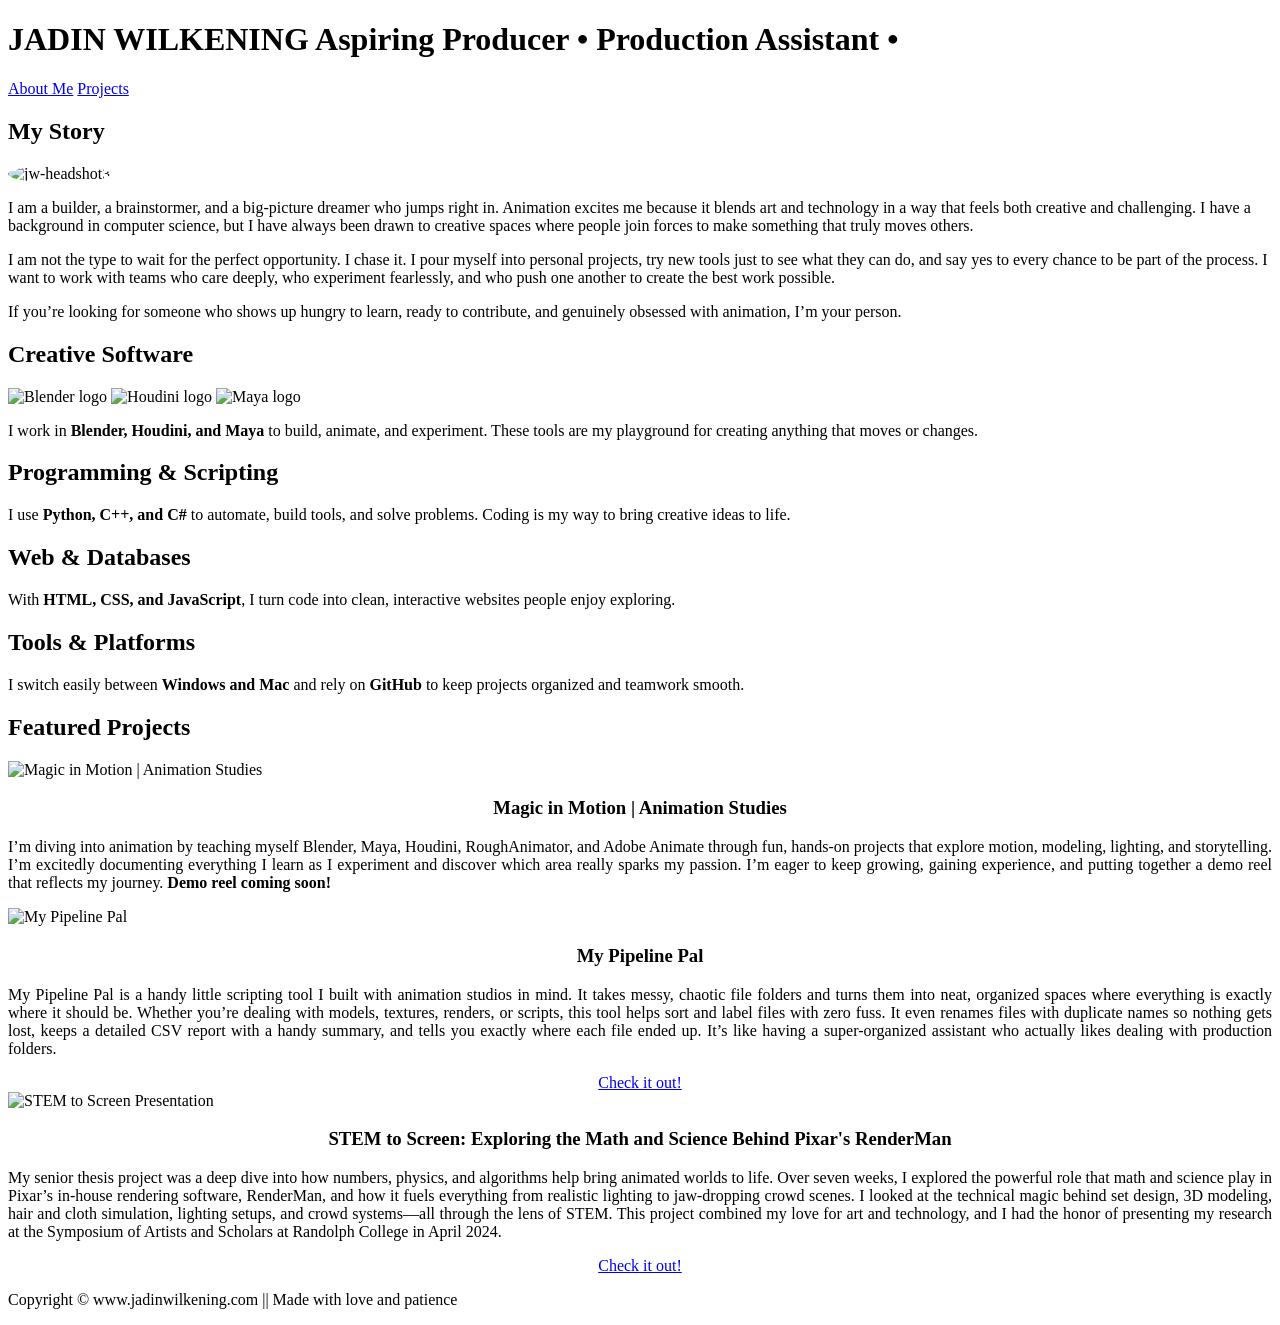
==== commit 8cce9068: "Updated Resume to PA" ====
--- a/index.html
+++ b/index.html
@@ -1,240 +1,221 @@
 <!DOCTYPE html>
 <html lang="en">
-<head>
-        <meta charset = "UTF-8">
-        <meta http-equiv="X-UA-Compatible" content=" IE=edge">
-        <meta name = "viewpoint" content ="width=device-width, initial-sc ale=1.0">
-        <title>Jadin Wilkening's Website</title>
-        <link rel="stylesheet" href="style.css">
-        <script src="https://kit.fontawesome.com/b607d9895c.js" crossorigin="anonymous"></script>
-</head>
-
-<body>
-<div id="header">
-    <div class="container">
-        <nav>
-            <img src="pics/JW Logo Design.png" class="logo">
-            <ul id="sidemenu">
-                <li><a href="index.html">Home</a></li>
-                <li><a href="resume.html">Resume</a></li>
-            </ul>
-        </nav>    
-        <script src="scripts.js"></script>
-        <div class="header-text">
-            <h1>Hey, I'm <span>Jadin W</span> from Colorado!</h1>
-            <p>Recent Computer Science and Mathematics Graduate</p>
-        </div>
+  <head>
+    <!-- Metadata of the Webpage. Tells the browser to use UTF-8 text encoding to show characters like emojis -->
+    <!-- Character-set Metadata -->
+    <meta charset="utf-8" />
+    <!--Font awesome connection-->
+     <script src="https://kit.fontawesome.com/b607d9895c.js" crossorigin="anonymous"></script>
+    <meta http-equiv="X-UA-Compatible" content="IE=edge" /> <!--Works with internet explorers latest rendering mode-->
+    <!-- Viewport Metadata. tells the browser how to size things on small screens -->
+    <meta name="viewport" content="width=device-width, initial-scale=1" />
+    <!-- Description Metadata-->
+    <meta name="description" content="Personal Website" />
+    <!-- Author Metadata -->
+    <meta name="author" content="Jadin Wilkening" />
+    <!-- Keyword Metadata, helps finds this site on google search -->
+    <meta
+      name="keywords"
+      content="Jadin Wilkening, Jadin Marie Wilkening, Jadin Wilkening DPS,
+        Jadin Wilkening, Jadin Wilkening Randolph College, Jadin Wilkening Animation, Jadin Wilkening 
+        Jadin Wilkening NASA, Jadin Wilkening Disney, Jadin Wilkening Website,
+        Jadin Wilkening Technical Director, Jadin Wilkening Software Engineer,
+        Jadin Wilkening Nelson, Jadin Nelson, Jadin Wilkening Colorado, Jadin Wilkening Virginia,
+        Jadin Wilkening Kansas, Jadin Wilkening Ohio, Jadin Wilkening Pennslyvania"
+    />
+    <!-- Webpage Logo, the little icon shown in the browser tab -->
+    <link rel="shortcut icon" href="./assets/img/favicon.ico" />
+    <!-- Webpage Title -->
+    <title>Jadin Wilkening</title>
+
+    <!-- Import Devicon CSS -->
+    <link rel="stylesheet" type='text/css' href="https://cdn.jsdelivr.net/gh/devicons/devicon@latest/devicon.min.css" />
+
+    <!-- Import CSS: Main Stylesheet -->
+    <link rel="stylesheet" href="./assets/css/main.css" />
+  </head>
+
+  <body>
+    <div id="particles-js">
+      <div class="header">
+        <h1>
+          <span class="site-title">JADIN WILKENING</span>
+          <span class="site-description">Aspiring Producer • Production Assistant •</span>
+        </h1>
+        <div class="header-icons">
+          <a aria-label="My Resume" target="_blank"
+            href="https://www.jadinwilkening.com/assets/JWilkening_CreativeResume.pdf">
+            <i class="icon fa fa-file-pdf-o" aria-hidden="true"></i>
+          </a>
+          <a aria-label="My LinkedIn Profile" target="_blank" href="https://www.linkedin.com/in/jadinwilkening/">
+            <i class="icon fa fa-linkedin" aria-hidden="true"></i>
+          </a>
+          <a aria-label="My Github Profile" target="_blank" href="https://github.com/jadinwilkening">
+            <i class="icon fa fa-github-alt" aria-hidden="true"></i>
+          </a>
+
+
+        </div>
+        <div class="header-links">
+          <a class="link" href="#about" data-scroll>About Me</a>
+          <a class="link" href="#projects" data-scroll>Projects</a>
+        </div>
+      </div>
+      <a class="down" href="#about" data-scroll><i class="icon fa fa-chevron-down" aria-hidden="true"></i></a>
     </div>
-</div>
-
-<!-------about section--------->
-
-<div id="about">
-    <div class="container">
-        <div class="row">
-            <div class="about-col-1">
-                <img src="pics/JW Headshot.JPG" class="headshot">
-            </div>
-            <div class="about-col-2">
-                <h1 class="sub-title">About Me</h1>
-                <br><p>Hello, I'm Jadin Wilkening! A storyteller at heart and a tech enthusiast by trade, I thrive at the intersection of creativity and technology. I'm passionate about crafting digital experiences that are as beautiful as they are functional, and I'm always looking for new ways to bring ideas to life.
-
-                    <br><br>Currently, I'm on the lookout for opportunities where I can blend my creative vision with technical expertise. I'm excited to dive into new challenges and contribute to projects that are both innovative and impactful.
-                </p><br><br>
-
-                <div class="tab-titles">
-                    <p class="tab-links active-link" onmouseover="opentab('skills')">Skills</p>
-                    <p class="tab-links"onmouseover="opentab('experience')">Experience</p>
-                    <p class="tab-links"onmouseover="opentab('education')">Education</p>
-                </div>
-                <div class="tab-contents active-tab" id="skills">
-                    <ul>
-                        <li><span>Scripting Languages</span><br>Python | PHP | JavaScript</li>
-                        <br><br><br><li><span>Front-end Skills</span><br>HTML | CSS </li>
-                        <br><br><br><li><span>Version Control Systems</span><br>Git | GitHub</li>
-                    </ul>
-                </div>
-                <div class="tab-contents"id="experience">
-                    <ul>
-                        <li>NASA | Disasters Program Intern<span><br>June 2023 - May 2024</span></li>
-                        <li>Randolph College | Presidential Ambassador<span><br>August 2022 - May 2024</span></li>
-                        <li>Randolph College | IT Help Desk Student Employee<span><br>August 2022 - May 2024</span></li>
-                        <li>NASA Proposal Writing and Evaluation Experience | Data Engineer Intern<span><br>September 2022 - December 2022</span></li>
-                        <li>London Computer Systems | Product Support Specialist<span><br>September 2021 - March 2022</span></li>
-                        <li>NASA L'Space Mission Concept Academy | Lead Business Administrator Intern<span><br>September 2021 - December 2021</span></li>
-                        <li>NASA Community College Aerospace Scholars | Project Manager Intern<span><br>August 2019 - February 2020</span></li>
-                    </ul>
-                </div>
-                <div class="tab-contents"id="education">
-                    <ul>
-                        <li><span>Randolph College | Completed 2024 </span><br> Bachelor of Science: Computer Science & Mathematics</li>
-                        <br><br><li><span>Pikes Peak Community College | 2019-2021 </span><br>General Education Courses</li>
-                        <br><br><li><span>The Art Institute of Colorado | 2017-2019</span><br>Media Arts & Animation</li>
-                    </ul>
-                </div>
-            </div>
-        </div>
-    </div>
-</div>
-
-<!--- --------------portfolio section------------------ -->
-
-<div id="portfolio">
-    <h1 class="sub-title">Recent Work</h1>
-    <div class="work-list">
-        <div class="work">
-            <img src="pics/ClassWeirdSmile.JPG">
-            <div class="layer">
-                <h3>www.jadinwilkening.com</h3>
-                <p><br><br>Welcome to my personal website, crafted entirely from scratch! This digital portfolio showcases all my projects and serves as a central hub for my work and personal blog. With my recent web development experience, I challenged myself to build this site fully independently. 
-                    <br><br>This website is a testament to my skills and growth in web development, and I’m thrilled to share it with you. Thank you for visiting, and I hope you enjoy exploring www.jadinwilkening.com</p>
-            </div>
-        </div>
-        <div class="work">
-            <img src="pics/Disney.jpg">
-            <div class="layer">
-                <h3><br>STEM to Screen: <br> Exploring the Math and Science Behind Pixar's RenderMan</h3>
-                <p><br><br>For my senior thesis, I delved into the transformative impact of mathematics and sciences on computer-generated animation, focusing on Pixar’s RenderMan software. Driven by my passion for the intersection of art and technology, 
-                    I spent seven weeks meticulously researching and preparing this project. 
-                    
-                    <br><br>I examined techniques in set design, lighting, crowd simulations, 3D modeling, and hair simulations, uncovering how mathematical principles and artistic creativity converge in animation.
-                    This research culminated in both an essay and a presentation, which I was honored to present at the Symposium of Artists and Scholars at Randolph College in April 2024.</p>
-                <!--<a href="https://drive.google.com/file/d/1hcOnBJPm8DzK_xiJg6b8cZF6_H8tLyKQ/view?usp=sharing"><i class="fa-solid fa-arrow-up-right-from-square"></i></a>-->
-            </div>           
-        </div>
-        <div class="work">
-            <img src="pics/FDC Duality Pose.jpg">
-            <div class="layer">
-                <h3>Rhythms of Renewal: <br> A Student Produced Dance Concert</h3>
-                <p>As President of The Dance Group at Randolph College, I played a key role in revitalizing our cherished student-produced fall dance concert. Working alongside a dedicated team, we faced the challenge of organizing and producing a collegiate-level dance performance. Together, we passionately brought forth an evening that celebrated the themes of community, rebirth, and reconnection.
-
-                <br><br>I invite you to join us for a transformative experience, where artistry meets resilience in a celebration of unity. This performance is a testament to our unwavering commitment to the arts and our community, showcasing the profound impact of collaborative effort and artistic expression.</p>
-                <!--<a href="https://drive.google.com/file/d/1aIFrjYBA9STAyVbB8Sd0lpn72Be6n6-9/view?usp=sharing"><i class="fa-solid fa-arrow-up-right-from-square"></i></a>-->
-            </div>
-        </div>
-    </div>
-</div>
-
-<!--- --------------core values section --------- -->
-
-<div id="services">
-    <div class="container">
-        <h1 class="sub-title">My Core Values</h1>
-        <div class="services-list">
-            <div>
-                <i class="fa-solid fa-dove"></i>
-                <h2>Passion</h2>
-                <p><br>
-                    When I'm passionate about something, it's like I'm fueled with purpose and determination. It's not just about going through the motions but about finding meaning and fulfillment in everything I do. 
-                    <br><br>Passion keeps me motivated, inspires me to push boundaries, and brings a sense of satisfaction that makes each day more meaningful. It's a core value for me because it shapes how I approach life—with enthusiasm, dedication, and a deep sense of purpose.  
-                </p>
-            </div>
-            <div>
-                <i class="fa-solid fa-face-smile"></i>
-                <h2>Authenticity</h2>
-                <p ><br>
-                    To me, authenticity means staying true to who I am and what I believe in. It's not just about being honest with others but also being genuine with myself. I take pride in being honest and genuine because it means I can navigate life with integrity and clarity. <br><br> Authenticity is about embracing my strengths and flaws alike, and not pretending to be someone I'm not. 
-                    I feel liberated knowing I can be myself in every situation, whether it's sharing my thoughts or standing up for what I believe in.  
-                </p>
-            </div>
-            <div>
-                <i class="fa-solid fa-ranking-star"></i>
-                <h2>Excellence</h2>
-                <p><br>
-                    Excellence is not just about achieving high standards or meeting expectations; it's about constantly striving to surpass them. I believe in giving my best effort in everything I take on, whether it's a small task or a major project. 
-                    <br><br>It's about taking pride in my work and seeking ways to innovate and excel. Excellence is a value that shapes my approach to life, fostering a mindset of continuous improvement and a commitment to delivering quality results. 
-                </p>
-            </div>
-        </div>
-    </div>
-</div>
-<!--- -------------------- contact section ---------------------------- -->
-<div id="contact">
-    <div id="container">
-        <div class="row">
-            <div class="contact-left">
-                <h1 class="sub-title">Contact Me</h1>
-                <p><i class="fa-solid fa-phone"></i>   719-337-2933</p>
-                <p><i class="fa-regular fa-envelope"></i>   jadinwilkening@gmail.com</p>
-                <br><div class="social-icons">
-                    <a href="https://www.linkedin.com/in/jadinwilkening/"><i class="fa-brands fa-linkedin"></i></a>
-                    <a href="https://x.com/jadinwilkening?s=21"><i class="fa-brands fa-x-twitter"></i></a>
-                    <a href="https://www.instagram.com/jadinwilkening?igsh=bzlnb3hmMXVqdHZ0&utm_source=qr"><i class="fa-brands fa-instagram"></i></a>
-                    <a href="https://www.tiktok.com/@jadinwilkening?_t=8nMhTRgLX5O&_r=1"><i class="fa-brands fa-tiktok"></i></a>
-                    <a href="https://www.facebook.com/jadin.wilkening?mibextid=LQQJ4d"><i class="fa-brands fa-facebook"></i></a>
-                    <a href="https://pin.it/1CAAz1APn"><i class="fa-brands fa-pinterest"></i></a>
-                    <a href="https://open.spotify.com/playlist/6Gitu2gScVK8imSSgnOcvY?si=537473ad0ef44c93"><i class="fa-solid fa-podcast"></i></a>
-                </div>
-            </div>
-            <div class="contact-right">
-            <script src="script.js"></script>
-                <form id="submit-to-google-sheet">
-                    <input type="text" name="Name" placeholder="Please enter your first and last name here" required>
-                    <input type="email" name="Email" placeholder="Please enter a valid email here" required>
-                    <textarea name="Message" rows="6" placeholder="Please enter your message here" required></textarea>
-                    <button type="submit" class="btn btn2">Submit</button>
-                </form>
-                <div class="spinner" id="spinner"></div>
-                <script src="script.js"></script>
-                <span id="msg"></span>
-            </div>
-        </div>
-    </div>
-
-    <div class="copyright">
-        <p> Copyright &copy; www.jadinwilkening.com | Made with love and patience <i class="fa-regular fa-heart"></i> </p>
-    </div>
-</div>
-
-<script>
-
-    var tablinks = document.getElementsByClassName("tab-links");
-    var tabcontents = document.getElementsByClassName("tab-contents");
-    
-    function opentab(tabname){
-        for(tablink of tablinks){
-            tablink.classList.remove("active-link");
-        }
-        for(tabcontent of tabcontents){
-            tabcontent.classList.remove("active-tab");
-        }
-        event.currentTarget.classList.add("active-link");
-        document.getElementById(tabname).classList.add("active-tab");
-}
-
-
-</script>
-
-<script>
-
-    var sidemenu = document.getElementById("sidemenu");
-
-    function openmenu(){
-        sidemenu.style.right= "0";
-    }
-
-    function closemenu(){
-        sidemenu.style.right= "-200px";
-    }
-</script>
-<script>
-    const scriptURL = 'https://script.google.com/macros/s/AKfycbwPX01964cPPDcq7h5KiuIlE87TuwpCnG3T-VDoyzY2LSHL8Mcc45ZLJ0iFxOjZ8Dw_xw/exec'
-    const form = document.forms['submit-to-google-sheet']
-    const msg = document.getElementById("msg")
-  
-    form.addEventListener('submit', e => {
-      e.preventDefault()
-      fetch(scriptURL, { method: 'POST', body: new FormData(form)})
-        .then(response => {
-            msg.innerHTML = "Thank you! Your message has been sent successfully"
-            setTimeout(function(){
-                msg.innerHTML = ""
-            }, 6000)            
-            form.reset()
-        })
-        .catch(error => console.error('Error!', error.message))
-    })
-  </script>
-
-</body>
-</html>+
+    <!-- About Section -->
+    <section id="about">
+      <!-- User Introduction-->
+      <div class="user-details">
+        <h1>My Story</h1>
+        <picture>
+          <source
+            type="image/webp"
+            srcset="assets/img/webp/jw-headshota.webp"
+          />
+          <img
+            src="assets/img/jpg/jw-headshota.jpg"
+            alt="jw-headshot3"
+            width="20%"
+            style="border-radius: 50%"
+          />
+        </picture>
+        <p> I am a builder, a brainstormer, and a big-picture dreamer who jumps right in. Animation excites me because it blends art 
+          and technology in a way that feels both creative and challenging. I have a background in computer science, 
+          but I have always been drawn to creative spaces where people join forces to make something that truly moves others.</p>
+
+          <p>I am not the type to wait for the perfect opportunity. I chase it. I pour myself into personal projects, try new tools just to 
+            see what they can do, and say yes to every chance to be part of the process. I want to work with teams who care deeply, 
+            who experiment fearlessly, and who push one another to create the best work possible.</p>
+
+        <p>If you’re looking for someone who shows up hungry to learn, ready to contribute, and genuinely obsessed with animation, I’m your person.</p>
+
+      </div>
+
+      <!-- User Specifics -->
+      <div class="user">
+        <!-- Technology Stack #1: Creative Software -->
+        <div class="tech">
+          <h2>Creative Software</h2>
+          <!-- Blender -->
+          <img src="assets/blender.svg" alt="Blender logo" class="tech-icon">
+          <!-- Houdini -->
+          <img src="assets/houdini.svg" alt="Houdini logo" class="tech-icon">
+          <!-- Maya -->
+          <img src="assets/autodeskmaya.svg" alt="Maya logo" class="tech-icon">
+          <p>I work in <strong>Blender, Houdini, and Maya</strong> to build, animate, and experiment. These tools are my playground for creating anything that moves or changes.</p>
+        </div>
+
+        <!-- Technology Stack #2: Programming & Scripting -->
+        <div class="tech">
+          <h2>Programming & Scripting</h2>
+          <i class="devicon-python-plain colored"></i>
+          <i class="devicon-cplusplus-plain colored"></i>
+          <i class="devicon-csharp-plain colored"></i>
+          <p>I use <strong>Python, C++, and C# </strong>to automate, build tools, and solve problems. Coding is my way to bring creative ideas to life.</p>
+        </div>
+
+        <!-- Technology Stack #3: Web & Databases-->
+        <div class="tech">
+          <h2>Web & Databases</h2>
+          <i class="devicon-html5-plain colored"></i>
+          <i class="devicon-css3-plain colored"></i>
+          <i class="devicon-javascript-plain colored"></i>
+          <p>With <strong>HTML, CSS, and JavaScript</strong>, I turn code into clean, interactive websites people enjoy exploring.</p>
+        </div>
+
+        <!-- Technology Stack #4: Tools & Platforms -->
+        <div class="tech">
+          <h2>Tools & Platforms</h2>
+          <i class="devicon-windows8-original colored"></i>
+          <i class="devicon-apple-original colored"></i>
+          <i class="devicon-github-original-wordmark colored"></i>
+          <p>I switch easily between <strong>Windows and Mac</strong> and rely on <strong>GitHub</strong> to keep projects organized and teamwork smooth. </p>
+        </div>
+      </div>
+    </section>
+
+    <!-- Projects Section -->
+    <section id="projects">
+      <div class="user-details">
+        <h1>Featured Projects</h1>
+      </div>
+
+      <!-- User Project #1: Magic in Motion Animation Studies -->
+      <div class="user-projects">
+        <div class="images-right">
+          <img src="./assets/gif/JWilkening_Windmill.gif" alt="Magic in Motion | Animation Studies" style="width:100%; height:auto;" />
+        </div>
+        <div class="contents" style="text-align: center">
+          <h3>Magic in Motion | Animation Studies</h3>
+          <p style="text-align: justify">
+            I’m diving into animation by teaching myself Blender, Maya, Houdini, RoughAnimator, and Adobe Animate 
+            through fun, hands-on projects that explore motion, modeling, lighting, and storytelling. 
+            I’m excitedly documenting everything I learn as I experiment and discover which area really sparks my passion. 
+            I’m eager to keep growing, gaining experience, and putting together a demo reel that reflects my journey. <strong>Demo reel coming soon!</strong>
+          </p>
+        </div>
+      </div>
+
+      <!-- User Project #2: My Pipeline Pal -->
+      <div class="user-projects">
+        <div class="images-left">
+          <picture>
+            <source type="image/webp" srcset="./assets/img/webp/MyPipelinePal.webp" alt="My Pipeline Pal" />
+            <img alt="My Pipeline Pal" src="./assets/img/jpg/MyPipelinePal.png" />
+          </picture>
+        </div>
+        <div class="contents-right" style="text-align: center">
+          <h3>My Pipeline Pal</h3>
+          <p style="text-align: justify">
+            My Pipeline Pal is a handy little scripting tool I built with animation studios in mind. 
+            It takes messy, chaotic file folders and turns them into neat, organized spaces where everything is exactly where it should be. 
+            Whether you’re dealing with models, textures, renders, or scripts, this tool helps sort and label files with zero fuss. 
+            It even renames files with duplicate names so nothing gets lost, keeps a detailed CSV report with a handy summary, 
+            and tells you exactly where each file ended up. It’s like having a super-organized assistant who actually likes dealing with production folders.
+          </p>
+          <a class="project-link" target="_blank" href="https://github.com/jadinwilkening/my-pipeline-pal"
+            >Check it out!</a
+          >
+        </div>
+      </div>
+
+      <!-- User Project #3: STEM to Screen Senior Thesis -->
+      <div class="user-projects">
+        <div class="images-right">
+          <picture>
+            <source type="image/webp" srcset="./assets/img/webp/STEMtoScreen.webp" alt="STEM to Screen Presentation" />
+            <img alt="STEM to Screen Presentation" src="./assets/img/jpg/STEMtoScreen.png" />
+          </picture>
+        </div>
+        <div class="contents" style="text-align: center">
+          <h3>STEM to Screen: Exploring the Math and Science Behind Pixar's RenderMan</h3>
+          <div>
+          <p style="text-align: justify">
+          My senior thesis project was a deep dive into how numbers, physics, and algorithms help bring animated worlds to life. 
+          Over seven weeks, I explored the powerful role that math and science play in Pixar’s in-house rendering software, RenderMan, 
+          and how it fuels everything from realistic lighting to jaw-dropping crowd scenes.
+
+          I looked at the technical magic behind set design, 3D modeling, hair and cloth simulation, lighting setups, and crowd systems—all through the lens of STEM.
+          This project combined my love for art and technology, and I had the honor of presenting my research at the Symposium of Artists and Scholars at 
+          Randolph College in April 2024.
+          </p>
+          <a class="project-link" target="_blank" href="https://drive.google.com/drive/folders/11El2Z-d1dfvfWJELvhpB8ETWfCupN3n3?usp=sharing">Check it out!</a>
+        </div>
+      </div>
+    </section>
+
+   
+    <footer class="footer">
+      <p>Copyright &copy; www.jadinwilkening.com   ||  Made with love and patience <i class="fa-regular fa-heart"></i> </p>
+    </footer>
+
+    <!-- Import JS: Particles Theme -->
+    <script src="https://cdn.jsdelivr.net/particles.js/2.0.0/particles.min.js"></script>
+    <!-- Import JS: Sweet Scroll -->
+    <script src="./assets/js/sweet-scroll.min.js"></script>
+    <!-- Import JS: Main Script -->
+    <script src="./assets/js/main.js"></script>
+  </body>
+</html>
